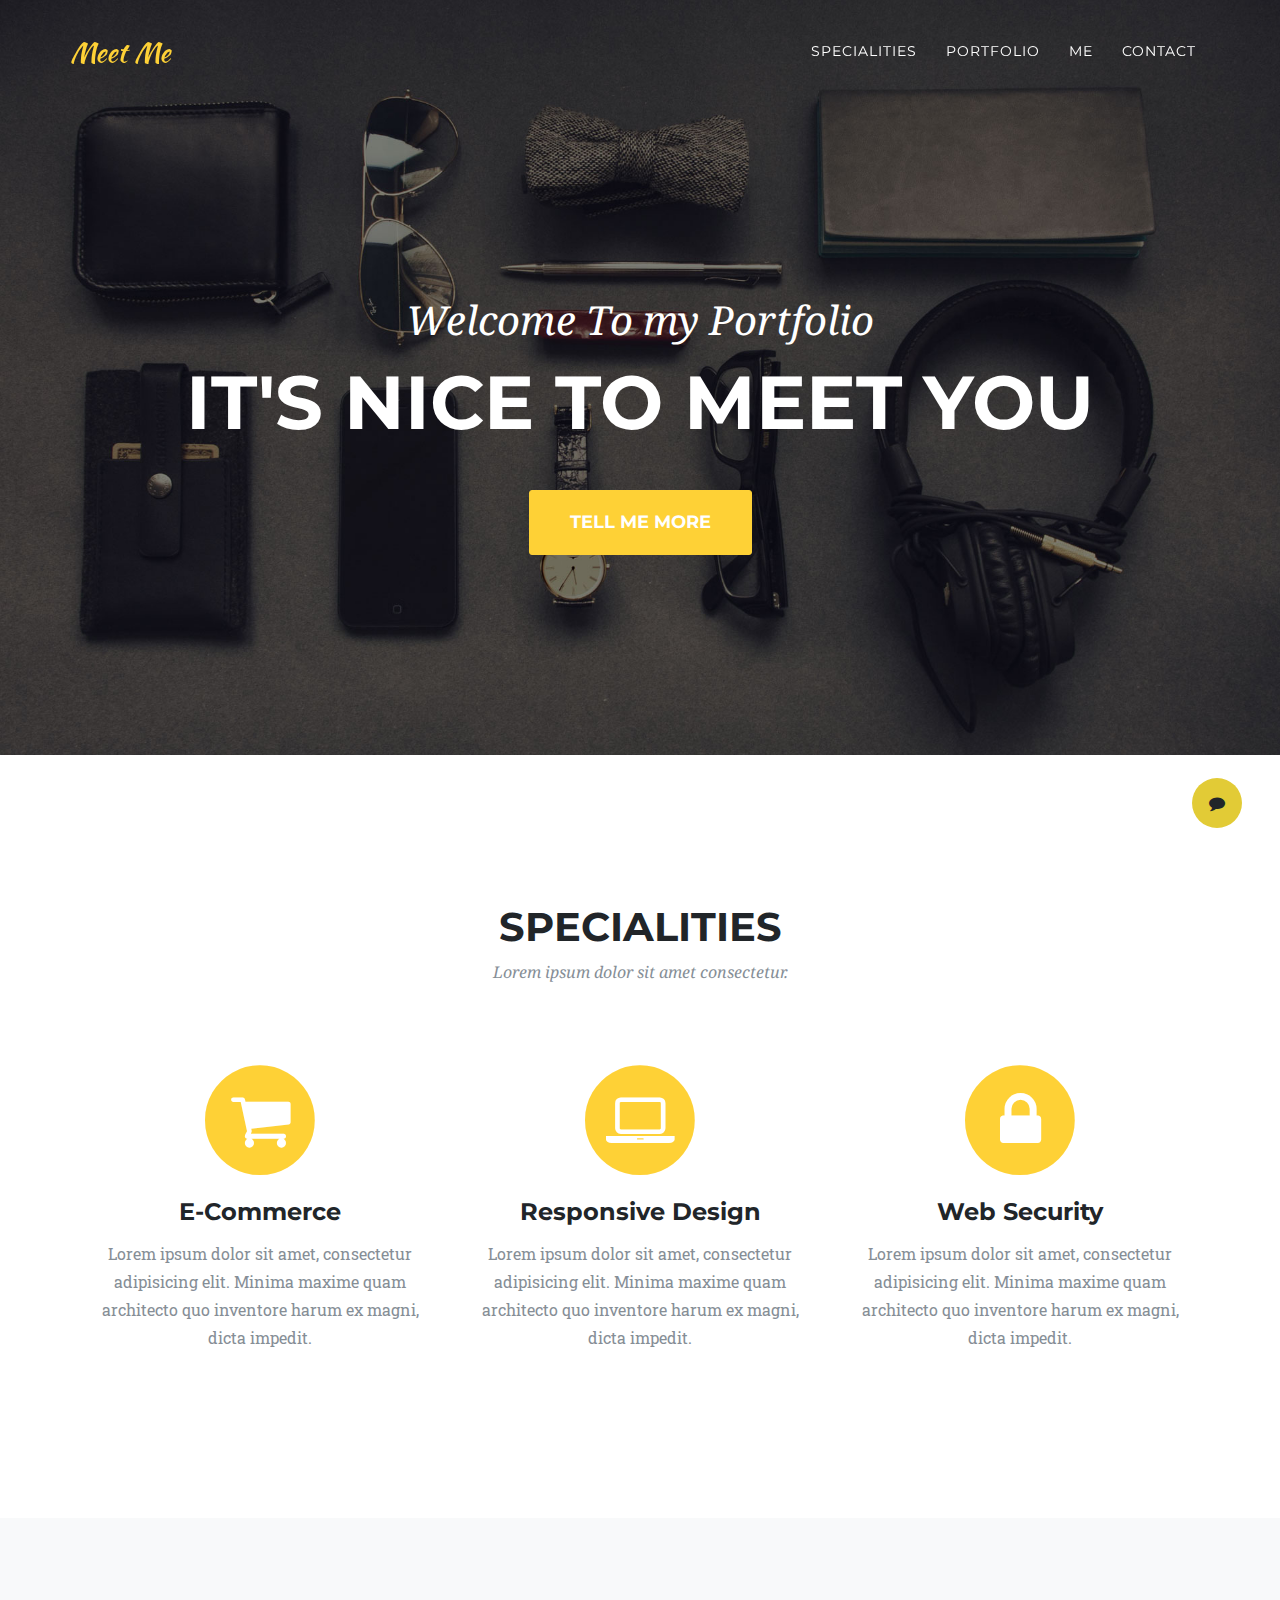
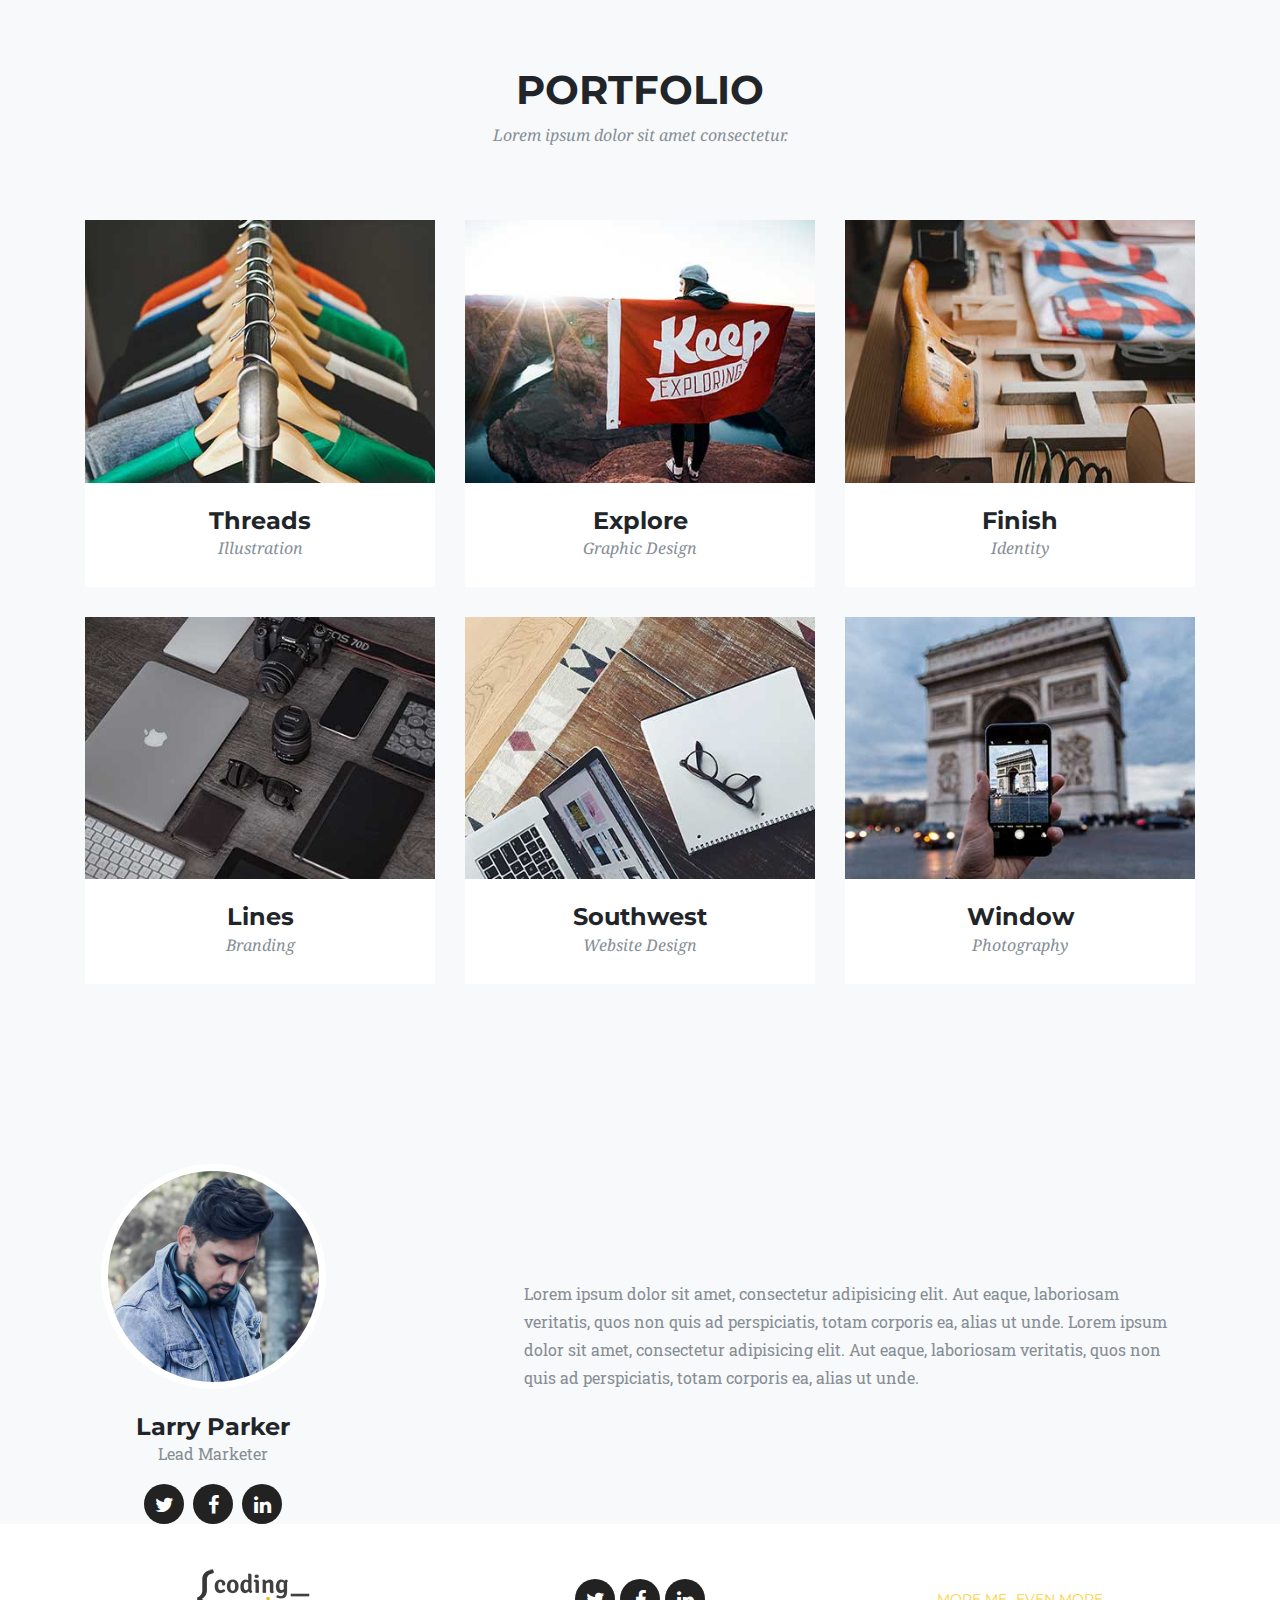
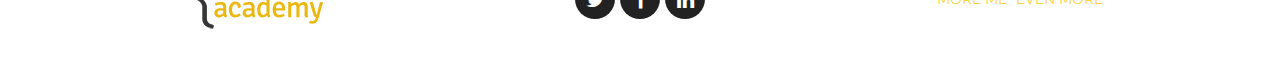
==== index.html @ 3f6ffdf0 "my first commit" ====
<!DOCTYPE html>
<html lang="en">

<head>

  <meta charset="utf-8">
  <meta name="viewport" content="width=device-width, initial-scale=1, shrink-to-fit=no">
  <meta name="description" content="">
  <meta name="author" content="">

  <title>Coding Academy</title>

  <!-- Bootstrap core CSS -->
  <link href="vendor/bootstrap/css/bootstrap.min.css" rel="stylesheet">

  <!-- Custom fonts for this template -->
  <link href="vendor/font-awesome/css/font-awesome.min.css" rel="stylesheet" type="text/css">
  <link href="https://fonts.googleapis.com/css?family=Montserrat:400,700" rel="stylesheet" type="text/css">
  <link href='https://fonts.googleapis.com/css?family=Kaushan+Script' rel='stylesheet' type='text/css'>
  <link href='https://fonts.googleapis.com/css?family=Droid+Serif:400,700,400italic,700italic' rel='stylesheet' type='text/css'>
  <link href='https://fonts.googleapis.com/css?family=Roboto+Slab:400,100,300,700' rel='stylesheet' type='text/css'>

  <!-- Custom styles for this template -->
  <link href="css/ca-gallery.css" rel="stylesheet">

</head>

<body id="page-top">
  <div class="offcanvas-btn" onclick="openCanvas()">
    <i class="fa fa-comment" aria-hidden="true"></i>
  </div>
  <aside class="offcanvas-aside">
    <a href="./projects/touchTheNums/index.html"></a>
    <!-- Contact -->
    <section>
      <h4>Contact Me</h4>
    </section>

  </aside>

  <!-- Navigation -->
  <nav class="navbar navbar-expand-lg navbar-dark fixed-top" id="mainNav">
    <div class="container">
      <a class="navbar-brand js-scroll-trigger" href="#page-top">Meet Me</a>
      <button class="navbar-toggler navbar-toggler-right" type="button" data-toggle="collapse" data-target="#navbarResponsive" aria-controls="navbarResponsive" aria-expanded="false" aria-label="Toggle navigation">
        <i class="fa fa-bars"></i>
      </button>
      <div class="collapse navbar-collapse" id="navbarResponsive">
        <ul class="navbar-nav ml-auto">
          <li class="nav-item">
            <a class="nav-link js-scroll-trigger" href="#services">Specialities</a>
          </li>
          <li class="nav-item">
            <a class="nav-link js-scroll-trigger" href="#portfolio">Portfolio</a>
          </li>
          <li class="nav-item">
            <a class="nav-link js-scroll-trigger" href="#me">Me</a>
          </li>
          <li class="nav-item">
            <a class="nav-link js-scroll-trigger" href="#contact">Contact</a>
          </li>
        </ul>
      </div>
    </div>
  </nav>

  <!-- Header -->
  <header class="masthead">
    <div class="container">
      <div class="intro-text">
        <div class="intro-lead-in">Welcome To my Portfolio</div>
        <div class="intro-heading">It's Nice To Meet You</div>
        <a class="btn btn-xl js-scroll-trigger" href="#services">Tell Me More</a>
      </div>
    </div>
  </header>

  <!-- Services -->
  <a name="services"></a>
  <section>
    <div class="container">
      <div class="row">
        <div class="col-lg-12 text-center">
          <h2 class="section-heading">Specialities</h2>
          <h3 class="section-subheading text-muted">Lorem ipsum dolor sit amet consectetur.</h3>
        </div>
      </div>
      <div class="row text-center">
        <div class="col-md-4">
          <span class="fa-stack fa-4x">
            <i class="fa fa-circle fa-stack-2x text-primary"></i>
            <i class="fa fa-shopping-cart fa-stack-1x fa-inverse"></i>
          </span>
          <h4 class="service-heading">E-Commerce</h4>
          <p class="text-muted">Lorem ipsum dolor sit amet, consectetur adipisicing elit. Minima maxime quam architecto
            quo inventore harum ex
            magni, dicta impedit.</p>
        </div>
        <div class="col-md-4">
          <span class="fa-stack fa-4x">
            <i class="fa fa-circle fa-stack-2x text-primary"></i>
            <i class="fa fa-laptop fa-stack-1x fa-inverse"></i>
          </span>
          <h4 class="service-heading">Responsive Design</h4>
          <p class="text-muted">Lorem ipsum dolor sit amet, consectetur adipisicing elit. Minima maxime quam architecto
            quo inventore harum ex
            magni, dicta impedit.</p>
        </div>
        <div class="col-md-4">
          <span class="fa-stack fa-4x">
            <i class="fa fa-circle fa-stack-2x text-primary"></i>
            <i class="fa fa-lock fa-stack-1x fa-inverse"></i>
          </span>
          <h4 class="service-heading">Web Security</h4>
          <p class="text-muted">Lorem ipsum dolor sit amet, consectetur adipisicing elit. Minima maxime quam architecto
            quo inventore harum ex
            magni, dicta impedit.</p>
        </div>
      </div>
    </div>
  </section>

  <!-- Portfolio Grid -->
  <section class="bg-light" id="portfolio">
    <div class="container">
      <div class="row">
        <div class="col-lg-12 text-center">
          <h2 class="section-heading">Portfolio</h2>
          <h3 class="section-subheading text-muted">Lorem ipsum dolor sit amet consectetur.</h3>
        </div>
      </div>
      <div class="row">
        <div class="col-md-4 col-sm-6 portfolio-item">
          <a class="portfolio-link" data-toggle="modal" href="#portfolioModal1">
            <div class="portfolio-hover">
              <div class="portfolio-hover-content">
                <i class="fa fa-plus fa-3x"></i>
              </div>
            </div>
            <img class="img-fluid" src="img/portfolio/01-thumbnail.jpg" alt="">
          </a>
          <div class="portfolio-caption">
            <h4>Threads</h4>
            <p class="text-muted">Illustration</p>
          </div>
        </div>
        <div class="col-md-4 col-sm-6 portfolio-item">
          <a class="portfolio-link" data-toggle="modal" href="#portfolioModal2">
            <div class="portfolio-hover">
              <div class="portfolio-hover-content">
                <i class="fa fa-plus fa-3x"></i>
              </div>
            </div>
            <img class="img-fluid" src="img/portfolio/02-thumbnail.jpg" alt="">
          </a>
          <div class="portfolio-caption">
            <h4>Explore</h4>
            <p class="text-muted">Graphic Design</p>
          </div>
        </div>
        <div class="col-md-4 col-sm-6 portfolio-item">
          <a class="portfolio-link" data-toggle="modal" href="#portfolioModal3">
            <div class="portfolio-hover">
              <div class="portfolio-hover-content">
                <i class="fa fa-plus fa-3x"></i>
              </div>
            </div>
            <img class="img-fluid" src="img/portfolio/03-thumbnail.jpg" alt="">
          </a>
          <div class="portfolio-caption">
            <h4>Finish</h4>
            <p class="text-muted">Identity</p>
          </div>
        </div>
        <div class="col-md-4 col-sm-6 portfolio-item">
          <a class="portfolio-link" data-toggle="modal" href="#portfolioModal4">
            <div class="portfolio-hover">
              <div class="portfolio-hover-content">
                <i class="fa fa-plus fa-3x"></i>
              </div>
            </div>
            <img class="img-fluid" src="img/portfolio/04-thumbnail.jpg" alt="">
          </a>
          <div class="portfolio-caption">
            <h4>Lines</h4>
            <p class="text-muted">Branding</p>
          </div>
        </div>
        <div class="col-md-4 col-sm-6 portfolio-item">
          <a class="portfolio-link" data-toggle="modal" href="#portfolioModal5">
            <div class="portfolio-hover">
              <div class="portfolio-hover-content">
                <i class="fa fa-plus fa-3x"></i>
              </div>
            </div>
            <img class="img-fluid" src="img/portfolio/05-thumbnail.jpg" alt="">
          </a>
          <div class="portfolio-caption">
            <h4>Southwest</h4>
            <p class="text-muted">Website Design</p>
          </div>
        </div>
        <div class="col-md-4 col-sm-6 portfolio-item">
          <a class="portfolio-link" data-toggle="modal" href="#portfolioModal6">
            <div class="portfolio-hover">
              <div class="portfolio-hover-content">
                <i class="fa fa-plus fa-3x"></i>
              </div>
            </div>
            <img class="img-fluid" src="img/portfolio/06-thumbnail.jpg" alt="">
          </a>
          <div class="portfolio-caption">
            <h4>Window</h4>
            <p class="text-muted">Photography</p>
          </div>
        </div>
      </div>
    </div>
  </section>


  <!-- Me -->
  <section class="bg-light" id="me" style="padding: 0px;">
    <div class="row">
      <div class="col-sm-4">
        <div class="team-member">
          <img class="mx-auto rounded-circle" src="img/team/2.jpg" alt="">
          <h4>Larry Parker</h4>
          <p class="text-muted">Lead Marketer</p>
          <ul class="list-inline social-buttons">
            <li class="list-inline-item">
              <a href="#">
                <i class="fa fa-twitter"></i>
              </a>
            </li>
            <li class="list-inline-item">
              <a href="#">
                <i class="fa fa-facebook"></i>
              </a>
            </li>
            <li class="list-inline-item">
              <a href="#">
                <i class="fa fa-linkedin"></i>
              </a>
            </li>
          </ul>
        </div>
      </div>
      <div class="col-sm-8 flex-align-center">
        <p class="large text-muted  about-description">Lorem ipsum dolor sit amet, consectetur adipisicing elit. Aut
          eaque, laboriosam veritatis, quos non quis ad perspiciatis,
          totam corporis ea, alias ut unde. Lorem ipsum dolor sit amet, consectetur adipisicing elit. Aut eaque,
          laboriosam veritatis, quos non quis ad perspiciatis,
          totam corporis ea, alias ut unde.</p>
      </div>
    </div>
  </section>

  <!-- Footer -->
  <footer id="contact">
    <div class="container">
      <div class="row">
        <div class="col-md-4 flex-align-center">
          <a href="http://coding-academy.org" target="_blank">
            <img src="./img/ca-logo.png" alt="">
          </a>
        </div>
        <div class="col-md-4 flex-align-center">
          <ul class="list-inline social-buttons flex-align-center">
            <li class="list-inline-item">
              <a href="#">
                <i class="fa fa-twitter"></i>
              </a>
            </li>
            <li class="list-inline-item flex-align-center">
              <a href="#">
                <i class="fa fa-facebook"></i>
              </a>
            </li>
            <li class="list-inline-item">
              <a href="#">
                <i class="fa fa-linkedin"></i>
              </a>
            </li>
          </ul>
        </div>
        <div class="col-md-4 flex-align-center">
          <ul class="list-inline quicklinks">
            <li class="list-inline-item">
              <a href="#">More Me</a>
            </li>
            <li class="list-inline-item">
              <a href="#">Even More</a>
            </li>
          </ul>
        </div>
      </div>
    </div>
  </footer>

  <!-- Portfolio Modals -->

  <!-- Modal 1 -->
  <div class="portfolio-modal modal fade" id="portfolioModal1" tabindex="-1" role="dialog" aria-hidden="true">
    <div class="modal-dialog">
      <div class="modal-content">
        <div class="close-modal" data-dismiss="modal">
          <div class="lr">
            <div class="rl"></div>
          </div>
        </div>
        <div class="container">
          <div class="row">
            <div class="col-lg-8 mx-auto">
              <div class="modal-body">
                <!-- Project Details Go Here -->
                <h2>Project Name</h2>
                <p class="item-intro text-muted">Lorem ipsum dolor sit amet consectetur.</p>
                <img class="img-fluid d-block mx-auto" src="img/portfolio/01-full.jpg" alt="">
                <p>Use this area to describe your project. Lorem ipsum dolor sit amet, consectetur adipisicing elit. Est
                  blanditiis
                  dolorem culpa incidunt minus dignissimos deserunt repellat aperiam quasi sunt officia expedita beatae
                  cupiditate,
                  maiores repudiandae, nostrum, reiciendis facere nemo!</p>
                <ul class="list-inline">
                  <li>Date: January 2017</li>
                  <li>Client: Threads</li>
                  <li>Category: Illustration</li>
                </ul>
                <button class="btn btn-primary" data-dismiss="modal" type="button">
                  <i class="fa fa-times"></i>
                  Close Project</button>
              </div>
            </div>
          </div>
        </div>
      </div>
    </div>
  </div>

  <!-- Modal 2 -->
  <div class="portfolio-modal modal fade" id="portfolioModal2" tabindex="-1" role="dialog" aria-hidden="true">
    <div class="modal-dialog">
      <div class="modal-content">
        <div class="close-modal" data-dismiss="modal">
          <div class="lr">
            <div class="rl"></div>
          </div>
        </div>
        <div class="container">
          <div class="row">
            <div class="col-lg-8 mx-auto">
              <div class="modal-body">
                <!-- Project Details Go Here -->
                <h2>Project Name</h2>
                <p class="item-intro text-muted">Lorem ipsum dolor sit amet consectetur.</p>
                <img class="img-fluid d-block mx-auto" src="img/portfolio/02-full.jpg" alt="">
                <p>Use this area to describe your project. Lorem ipsum dolor sit amet, consectetur adipisicing elit. Est
                  blanditiis
                  dolorem culpa incidunt minus dignissimos deserunt repellat aperiam quasi sunt officia expedita beatae
                  cupiditate,
                  maiores repudiandae, nostrum, reiciendis facere nemo!</p>
                <ul class="list-inline">
                  <li>Date: January 2017</li>
                  <li>Client: Explore</li>
                  <li>Category: Graphic Design</li>
                </ul>
                <button class="btn btn-primary" data-dismiss="modal" type="button">
                  <i class="fa fa-times"></i>
                  Close Project</button>
              </div>
            </div>
          </div>
        </div>
      </div>
    </div>
  </div>

  <!-- Modal 3 -->
  <div class="portfolio-modal modal fade" id="portfolioModal3" tabindex="-1" role="dialog" aria-hidden="true">
    <div class="modal-dialog">
      <div class="modal-content">
        <div class="close-modal" data-dismiss="modal">
          <div class="lr">
            <div class="rl"></div>
          </div>
        </div>
        <div class="container">
          <div class="row">
            <div class="col-lg-8 mx-auto">
              <div class="modal-body">
                <!-- Project Details Go Here -->
                <h2>Project Name</h2>
                <p class="item-intro text-muted">Lorem ipsum dolor sit amet consectetur.</p>
                <img class="img-fluid d-block mx-auto" src="img/portfolio/03-full.jpg" alt="">
                <p>Use this area to describe your project. Lorem ipsum dolor sit amet, consectetur adipisicing elit. Est
                  blanditiis
                  dolorem culpa incidunt minus dignissimos deserunt repellat aperiam quasi sunt officia expedita beatae
                  cupiditate,
                  maiores repudiandae, nostrum, reiciendis facere nemo!</p>
                <ul class="list-inline">
                  <li>Date: January 2017</li>
                  <li>Client: Finish</li>
                  <li>Category: Identity</li>
                </ul>
                <button class="btn btn-primary" data-dismiss="modal" type="button">
                  <i class="fa fa-times"></i>
                  Close Project</button>
              </div>
            </div>
          </div>
        </div>
      </div>
    </div>
  </div>

  <!-- Modal 4 -->
  <div class="portfolio-modal modal fade" id="portfolioModal4" tabindex="-1" role="dialog" aria-hidden="true">
    <div class="modal-dialog">
      <div class="modal-content">
        <div class="close-modal" data-dismiss="modal">
          <div class="lr">
            <div class="rl"></div>
          </div>
        </div>
        <div class="container">
          <div class="row">
            <div class="col-lg-8 mx-auto">
              <div class="modal-body">
                <!-- Project Details Go Here -->
                <h2>Project Name</h2>
                <p class="item-intro text-muted">Lorem ipsum dolor sit amet consectetur.</p>
                <img class="img-fluid d-block mx-auto" src="img/portfolio/04-full.jpg" alt="">
                <p>Use this area to describe your project. Lorem ipsum dolor sit amet, consectetur adipisicing elit. Est
                  blanditiis
                  dolorem culpa incidunt minus dignissimos deserunt repellat aperiam quasi sunt officia expedita beatae
                  cupiditate,
                  maiores repudiandae, nostrum, reiciendis facere nemo!</p>
                <ul class="list-inline">
                  <li>Date: January 2017</li>
                  <li>Client: Lines</li>
                  <li>Category: Branding</li>
                </ul>
                <button class="btn btn-primary" data-dismiss="modal" type="button">
                  <i class="fa fa-times"></i>
                  Close Project</button>
              </div>
            </div>
          </div>
        </div>
      </div>
    </div>
  </div>

  <!-- Modal 5 -->
  <div class="portfolio-modal modal fade" id="portfolioModal5" tabindex="-1" role="dialog" aria-hidden="true">
    <div class="modal-dialog">
      <div class="modal-content">
        <div class="close-modal" data-dismiss="modal">
          <div class="lr">
            <div class="rl"></div>
          </div>
        </div>
        <div class="container">
          <div class="row">
            <div class="col-lg-8 mx-auto">
              <div class="modal-body">
                <!-- Project Details Go Here -->
                <h2>Project Name</h2>
                <p class="item-intro text-muted">Lorem ipsum dolor sit amet consectetur.</p>
                <img class="img-fluid d-block mx-auto" src="img/portfolio/05-full.jpg" alt="">
                <p>Use this area to describe your project. Lorem ipsum dolor sit amet, consectetur adipisicing elit. Est
                  blanditiis
                  dolorem culpa incidunt minus dignissimos deserunt repellat aperiam quasi sunt officia expedita beatae
                  cupiditate,
                  maiores repudiandae, nostrum, reiciendis facere nemo!</p>
                <ul class="list-inline">
                  <li>Date: January 2017</li>
                  <li>Client: Southwest</li>
                  <li>Category: Website Design</li>
                </ul>
                <button class="btn btn-primary" data-dismiss="modal" type="button">
                  <i class="fa fa-times"></i>
                  Close Project</button>
              </div>
            </div>
          </div>
        </div>
      </div>
    </div>
  </div>

  <!-- Modal 6 -->
  <div class="portfolio-modal modal fade" id="portfolioModal6" tabindex="-1" role="dialog" aria-hidden="true">
    <div class="modal-dialog">
      <div class="modal-content">
        <div class="close-modal" data-dismiss="modal">
          <div class="lr">
            <div class="rl"></div>
          </div>
        </div>
        <div class="container">
          <div class="row">
            <div class="col-lg-8 mx-auto">
              <div class="modal-body">
                <!-- Project Details Go Here -->
                <h2>Project Name</h2>
                <p class="item-intro text-muted">Lorem ipsum dolor sit amet consectetur.</p>
                <img class="img-fluid d-block mx-auto" src="img/portfolio/06-full.jpg" alt="">
                <p>Use this area to describe your project. Lorem ipsum dolor sit amet, consectetur adipisicing elit. Est
                  blanditiis
                  dolorem culpa incidunt minus dignissimos deserunt repellat aperiam quasi sunt officia expedita beatae
                  cupiditate,
                  maiores repudiandae, nostrum, reiciendis facere nemo!</p>
                <ul class="list-inline">
                  <li>Date: January 2017</li>
                  <li>Client: Window</li>
                  <li>Category: Photography</li>
                </ul>
                <button class="btn btn-primary" data-dismiss="modal" type="button">
                  <i class="fa fa-times"></i>
                  Close Project</button>
              </div>
            </div>
          </div>
        </div>
      </div>
    </div>
  </div>

  <!-- Bootstrap core JavaScript -->
  <script src="vendor/jquery/jquery.min.js"></script>
  <script src="vendor/popper/popper.min.js"></script>
  <script src="vendor/bootstrap/js/bootstrap.min.js"></script>

  <!-- Plugin JavaScript -->
  <script src="vendor/jquery-easing/jquery.easing.min.js"></script>

  <!-- Custom scripts for this template -->
  <script src="js/ca-gallery.js"></script>
  <script src="js/offCanvas.js"></script>
  <script src="js/main.js"></script>


</body>

</html>
---- css/ca-gallery.css ----
body {
    overflow-x: hidden;
    font-family: 'Roboto Slab', 'Helvetica Neue', Helvetica, Arial, sans-serif;
}
p {
    line-height: 1.75;
}
a {
    color: #fed136;
}
a.active,
a:active,
a:focus,
a:hover {
    color: #fec503;
}
h1,
h2,
h3,
h4,
h5,
h6 {
    font-weight: 700;
    font-family: 'Montserrat', 'Helvetica Neue', Helvetica, Arial, sans-serif;
    text-transform: uppercase;
}
section {
    padding: 100px 0;
}
section h2.section-heading {
    font-size: 40px;
    margin-top: 0;
    margin-bottom: 15px;
}
section h3.section-subheading {
    font-size: 16px;
    font-weight: 400;
    font-style: italic;
    margin-bottom: 75px;
    text-transform: none;
    font-family: 'Droid Serif', 'Helvetica Neue', Helvetica, Arial, sans-serif;
}
@media (min-width: 768px) {
    section {
        padding: 150px 0;
    }
}
::-moz-selection {
    background: #fed136;
    text-shadow: none;
}
::selection {
    background: #fed136;
    text-shadow: none;
}
img::selection {
    background: transparent;
}
img::-moz-selection {
    background: transparent;
}
body {
    -webkit-tap-highlight-color: #fed136;
}
.offcanvas-btn {
    z-index: 100000;
    position: fixed;
    bottom: 8%;
    right: 3%;
    height: 50px;
    width: 50px;
    background: #e2cb36;
    border-radius: 50%;
    display: flex;
    justify-content: center;
    align-items: center;
    cursor: pointer;
    margin-right: 0;
    transition: all 0.3s ease;
}
.offcanvas-btn-open {
    margin-right: 80vw;
}
.offcanvas-aside {
    position: fixed;
    height: 100%;
    background: red;
    width: 80vw;
    right: -80vw;
    z-index: 10;
    transition: all 0.3s ease;
    display: flex;
    flex-direction: column;
    align-items: center;
    justify-content: space-around;
}
.offcanvas-aside img {
    border-radius: 50%;
}
.offcanvas-aside p {
    text-align: center;
}
.offcanvas-aside .offcanvas-content-suffix {
    height: 20%;
}

@media (min-width: 575px) {
    .offcanvas-btn-open {
        margin-right: 30vw;
    }
    .offcanvas-aside {
        width: 30vw;
        right: -30vw;
    }
}
.offcanvas-aside-open {
    right: 0;
    
}

#mainNav {
    background-color: #222222;
    z-index: 5;
}
#mainNav .navbar-toggler {
    font-size: 12px;
    right: 0;
    padding: 13px;
    text-transform: uppercase;
    color: white;
    border: 0;
    background-color: #fed136;
    font-family: 'Montserrat', 'Helvetica Neue', Helvetica, Arial, sans-serif;
    text-transform: uppercase;
}
#mainNav .navbar-brand {
    color: #fed136;
    font-family: 'Kaushan Script', 'Helvetica Neue', Helvetica, Arial, cursive;
}
#mainNav .navbar-brand.active,
#mainNav .navbar-brand:active,
#mainNav .navbar-brand:focus,
#mainNav .navbar-brand:hover {
    color: #fec503;
}
#mainNav .navbar-nav .nav-item .nav-link {
    font-size: 90%;
    font-weight: 400;
    padding: 0.75em 0;
    letter-spacing: 1px;
    color: white;
    font-family: 'Montserrat', 'Helvetica Neue', Helvetica, Arial, sans-serif;
    text-transform: uppercase;
}
#mainNav .navbar-nav .nav-item .nav-link.active,
#mainNav .navbar-nav .nav-item .nav-link:hover {
    color: #fed136;
}
@media (min-width: 992px) {
    
    #mainNav {
        padding-top: 25px;
        padding-bottom: 25px;
        -webkit-transition: padding-top 0.3s, padding-bottom 0.3s;
        -moz-transition: padding-top 0.3s, padding-bottom 0.3s;
        transition: padding-top 0.3s, padding-bottom 0.3s;
        border: none;
        background-color: transparent;
    }
    #mainNav .navbar-brand {
        font-size: 1.75em;
        -webkit-transition: all 0.3s;
        -moz-transition: all 0.3s;
        transition: all 0.3s;
    }
    #mainNav .navbar-nav .nav-item .nav-link {
        padding: 1.1em 1em !important;
    }
    #mainNav.navbar-shrink {
        padding-top: 0;
        padding-bottom: 0;
        background-color: #222222;
    }
    #mainNav.navbar-shrink .navbar-brand {
        font-size: 1.25em;
        padding: 12px 0;
    }
   
}
header.masthead {
    text-align: center;
    color: white;
    background-image: url("../img/header-bg.jpg");
    background-repeat: no-repeat;
    background-attachment: scroll;
    background-position: center center;
    -webkit-background-size: cover;
    -moz-background-size: cover;
    -o-background-size: cover;
    background-size: cover;
}
header.masthead .intro-text {
    padding-top: 150px;
    padding-bottom: 100px;
}
header.masthead .intro-text .intro-lead-in {
    font-size: 22px;
    font-style: italic;
    line-height: 22px;
    margin-bottom: 25px;
    font-family: 'Droid Serif', 'Helvetica Neue', Helvetica, Arial, sans-serif;
}
header.masthead .intro-text .intro-heading {
    font-size: 50px;
    font-weight: 700;
    line-height: 50px;
    margin-bottom: 25px;
    font-family: 'Montserrat', 'Helvetica Neue', Helvetica, Arial, sans-serif;
    text-transform: uppercase;
}
@media (min-width: 768px) {
    header.masthead .intro-text {
        padding-top: 300px;
        padding-bottom: 200px;
    }
    header.masthead .intro-text .intro-lead-in {
        font-size: 40px;
        font-style: italic;
        line-height: 40px;
        margin-bottom: 25px;
        font-family: 'Droid Serif', 'Helvetica Neue', Helvetica, Arial, sans-serif;
    }
    header.masthead .intro-text .intro-heading {
        font-size: 75px;
        font-weight: 700;
        line-height: 75px;
        margin-bottom: 50px;
        font-family: 'Montserrat', 'Helvetica Neue', Helvetica, Arial, sans-serif;
        text-transform: uppercase;
    }
}
.service-heading {
    margin: 15px 0;
    text-transform: none;
}

#portfolio .portfolio-item {
    right: 0;
    margin: 0 0 15px;
}
#portfolio .portfolio-item .portfolio-link {
    position: relative;
    display: block;
    max-width: 400px;
    margin: 0 auto;
    cursor: pointer;
}
#portfolio .portfolio-item .portfolio-link .portfolio-hover {
    position: absolute;
    width: 100%;
    height: 100%;
    -webkit-transition: all ease 0.5s;
    -moz-transition: all ease 0.5s;
    transition: all ease 0.5s;
    opacity: 0;
    background: rgba(254, 209, 54, 0.9);
}
#portfolio .portfolio-item .portfolio-link .portfolio-hover:hover {
    opacity: 1;
}
#portfolio .portfolio-item .portfolio-link .portfolio-hover .portfolio-hover-content {
    font-size: 20px;
    position: absolute;
    top: 50%;
    width: 100%;
    height: 20px;
    margin-top: -12px;
    text-align: center;
    color: white;
}
#portfolio .portfolio-item .portfolio-link .portfolio-hover .portfolio-hover-content i {
    margin-top: -12px;
}
#portfolio .portfolio-item .portfolio-link .portfolio-hover .portfolio-hover-content h3,
#portfolio .portfolio-item .portfolio-link .portfolio-hover .portfolio-hover-content h4 {
    margin: 0;
}
#portfolio .portfolio-item .portfolio-caption {
    max-width: 400px;
    margin: 0 auto;
    padding: 25px;
    text-align: center;
    background-color: white;
}
#portfolio .portfolio-item .portfolio-caption h4 {
    margin: 0;
    text-transform: none;
}
#portfolio .portfolio-item .portfolio-caption p {
    font-size: 16px;
    font-style: italic;
    margin: 0;
    font-family: 'Droid Serif', 'Helvetica Neue', Helvetica, Arial, sans-serif;
}
#portfolio * {
    z-index: 2;
}
@media (min-width: 767px) {
    #portfolio .portfolio-item {
        margin: 0 0 30px;
    }
}
.portfolio-modal .modal-dialog {
    max-width: none;
    height: 100%;
    margin: 0;
}
.portfolio-modal .modal-content {
    min-height: 100%;
    padding: 100px 0;
    text-align: center;
    border: none;
    border-radius: 0;
    background-clip: border-box;
    -webkit-box-shadow: none;
    box-shadow: none;
}
.portfolio-modal .modal-content h2 {
    font-size: 3em;
    margin-bottom: 15px;
}
.portfolio-modal .modal-content p {
    margin-bottom: 30px;
}
.portfolio-modal .modal-content p.item-intro {
    font-size: 16px;
    font-style: italic;
    margin: 20px 0 30px;
    font-family: 'Droid Serif', 'Helvetica Neue', Helvetica, Arial, sans-serif;
}
.portfolio-modal .modal-content ul.list-inline {
    margin-top: 0;
    margin-bottom: 30px;
}
.portfolio-modal .modal-content img {
    margin-bottom: 30px;
}
.portfolio-modal .modal-content button {
    cursor: pointer;
}
.portfolio-modal .close-modal {
    position: absolute;
    top: 25px;
    right: 25px;
    width: 75px;
    height: 75px;
    cursor: pointer;
    background-color: transparent;
}
.portfolio-modal .close-modal:hover {
    opacity: 0.3;
}
.portfolio-modal .close-modal .lr {
    /* Safari and Chrome */
    
    z-index: 1051;
    width: 1px;
    height: 75px;
    margin-left: 35px;
    /* IE 9 */
    
    -webkit-transform: rotate(45deg);
    -ms-transform: rotate(45deg);
    transform: rotate(45deg);
    background-color: #222222;
}
.portfolio-modal .close-modal .lr .rl {
    /* Safari and Chrome */
    
    z-index: 1052;
    width: 1px;
    height: 75px;
    /* IE 9 */
    
    -webkit-transform: rotate(90deg);
    -ms-transform: rotate(90deg);
    transform: rotate(90deg);
    background-color: #222222;
}
.portfolio-modal .modal-backdrop {
    display: none;
    opacity: 0;
}
.timeline {
    position: relative;
    padding: 0;
    list-style: none;
}
.timeline:before {
    position: absolute;
    top: 0;
    bottom: 0;
    left: 40px;
    width: 2px;
    margin-left: -1.5px;
    content: '';
    background-color: #f1f1f1;
}
.timeline > li {
    position: relative;
    min-height: 50px;
    margin-bottom: 50px;
}
.timeline > li:after,
.timeline > li:before {
    display: table;
    content: ' ';
}
.timeline > li:after {
    clear: both;
}
.timeline > li .timeline-panel {
    position: relative;
    float: right;
    width: 100%;
    padding: 0 20px 0 100px;
    text-align: left;
}
.timeline > li .timeline-panel:before {
    right: auto;
    left: -15px;
    border-right-width: 15px;
    border-left-width: 0;
}
.timeline > li .timeline-panel:after {
    right: auto;
    left: -14px;
    border-right-width: 14px;
    border-left-width: 0;
}
.timeline > li .timeline-image {
    position: absolute;
    z-index: 100;
    left: 0;
    width: 80px;
    height: 80px;
    margin-left: 0;
    text-align: center;
    color: white;
    border: 7px solid #f1f1f1;
    border-radius: 100%;
    background-color: #fed136;
}
.timeline > li .timeline-image h4 {
    font-size: 10px;
    line-height: 14px;
    margin-top: 12px;
}
.timeline > li.timeline-inverted > .timeline-panel {
    float: right;
    padding: 0 20px 0 100px;
    text-align: left;
}
.timeline > li.timeline-inverted > .timeline-panel:before {
    right: auto;
    left: -15px;
    border-right-width: 15px;
    border-left-width: 0;
}
.timeline > li.timeline-inverted > .timeline-panel:after {
    right: auto;
    left: -14px;
    border-right-width: 14px;
    border-left-width: 0;
}
.timeline > li:last-child {
    margin-bottom: 0;
}
.timeline .timeline-heading h4 {
    margin-top: 0;
    color: inherit;
}
.timeline .timeline-heading h4.subheading {
    text-transform: none;
}
.timeline .timeline-body > ul,
.timeline .timeline-body > p {
    margin-bottom: 0;
}
@media (min-width: 768px) {
    .timeline:before {
        left: 50%;
    }
    .timeline > li {
        min-height: 100px;
        margin-bottom: 100px;
    }
    .timeline > li .timeline-panel {
        float: left;
        width: 41%;
        padding: 0 20px 20px 30px;
        text-align: right;
    }
    .timeline > li .timeline-image {
        left: 50%;
        width: 100px;
        height: 100px;
        margin-left: -50px;
    }
    .timeline > li .timeline-image h4 {
        font-size: 13px;
        line-height: 18px;
        margin-top: 16px;
    }
    .timeline > li.timeline-inverted > .timeline-panel {
        float: right;
        padding: 0 30px 20px 20px;
        text-align: left;
    }
}
@media (min-width: 992px) {
    .timeline > li {
        min-height: 150px;
    }
    .timeline > li .timeline-panel {
        padding: 0 20px 20px;
    }
    .timeline > li .timeline-image {
        width: 150px;
        height: 150px;
        margin-left: -75px;
    }
    .timeline > li .timeline-image h4 {
        font-size: 18px;
        line-height: 26px;
        margin-top: 30px;
    }
    .timeline > li.timeline-inverted > .timeline-panel {
        padding: 0 20px 20px;
    }
}
@media (min-width: 1200px) {
    .timeline > li {
        min-height: 170px;
    }
    .timeline > li .timeline-panel {
        padding: 0 20px 20px 100px;
    }
    .timeline > li .timeline-image {
        width: 170px;
        height: 170px;
        margin-left: -85px;
    }
    .timeline > li .timeline-image h4 {
        margin-top: 40px;
    }
    .timeline > li.timeline-inverted > .timeline-panel {
        padding: 0 100px 20px 20px;
    }
}
.team-member {
    text-align: center;
}
.team-member img {
    width: 225px;
    height: 225px;
    border: 7px solid white;
}
.team-member h4 {
    margin-top: 25px;
    margin-bottom: 0;
    text-transform: none;
}
.team-member p {
    margin-top: 0;
}
.about-description {
    max-width: 80%;
}
@media (max-width: 800px) {
    .about-description {
        text-align: center;
        margin-top: 1rem;
        margin-bottom: 1rem;
    }
}
footer {
    padding: 25px 0;
    text-align: center;
}
footer span.copyright {
    font-size: 90%;
    line-height: 40px;
    text-transform: none;
    font-family: 'Montserrat', 'Helvetica Neue', Helvetica, Arial, sans-serif;
    text-transform: uppercase;
}
footer ul.quicklinks {
    font-size: 90%;
    line-height: 40px;
    margin-bottom: 0;
    text-transform: none;
    font-family: 'Montserrat', 'Helvetica Neue', Helvetica, Arial, sans-serif;
    text-transform: uppercase;
}
ul.social-buttons {
    margin-bottom: 0;
}
ul.social-buttons li a {
    font-size: 20px;
    line-height: 40px;
    display: block;
    width: 40px;
    height: 40px;
    -webkit-transition: all 0.3s;
    -moz-transition: all 0.3s;
    transition: all 0.3s;
    color: white;
    border-radius: 100%;
    outline: none;
    background-color: #222222;
}
ul.social-buttons li a:active,
ul.social-buttons li a:focus,
ul.social-buttons li a:hover {
    background-color: #fed136;
}
.flex-align-center {
    display: flex;
    justify-content: center;
    align-items: center;
}
.text-primary {
    color: #fed136 !important;
}
.btn-primary {
    font-weight: 700;
    color: white;
    border-color: #fed136;
    background-color: #fed136;
    font-family: 'Montserrat', 'Helvetica Neue', Helvetica, Arial, sans-serif;
    text-transform: uppercase;
}
.btn-primary.focus,
.btn-primary:focus {
    color: white;
    border-color: #b48b01;
    background-color: #fec503;
}
.btn-primary:hover {
    color: white;
    border-color: #f6bf01;
    background-color: #fec503;
}
.btn-primary.active,
.btn-primary:active,
.open > .btn-primary.dropdown-toggle {
    color: white;
    border-color: #f6bf01;
    background-color: #fec503;
}
.btn-primary.active.focus,
.btn-primary.active:focus,
.btn-primary.active:hover,
.btn-primary:active.focus,
.btn-primary:active:focus,
.btn-primary:active:hover,
.open > .btn-primary.dropdown-toggle.focus,
.open > .btn-primary.dropdown-toggle:focus,
.open > .btn-primary.dropdown-toggle:hover {
    color: white;
    border-color: #b48b01;
    background-color: #dcab01;
}
.btn-primary.active,
.btn-primary:active,
.open > .btn-primary.dropdown-toggle {
    background-image: none;
}
.btn-primary.disabled.focus,
.btn-primary.disabled:focus,
.btn-primary.disabled:hover,
.btn-primary[disabled].focus,
.btn-primary[disabled]:focus,
.btn-primary[disabled]:hover,
fieldset[disabled] .btn-primary.focus,
fieldset[disabled] .btn-primary:focus,
fieldset[disabled] .btn-primary:hover {
    border-color: #fed136;
    background-color: #fed136;
}
.btn-primary .badge {
    color: #fed136;
    background-color: white;
}
.btn-xl {
    font-size: 18px;
    font-weight: 700;
    padding: 20px 40px;
    border-radius: 3px;
    color: white;
    border-color: #fed136;
    background-color: #fed136;
    font-family: 'Montserrat', 'Helvetica Neue', Helvetica, Arial, sans-serif;
    text-transform: uppercase;
}
.btn-xl.focus,
.btn-xl:focus {
    color: white;
    border-color: #b48b01;
    background-color: #fec503;
}
.btn-xl:hover {
    color: white;
    border-color: #f6bf01;
    background-color: #fec503;
}
.btn-xl.active,
.btn-xl:active,
.open > .btn-xl.dropdown-toggle {
    color: white;
    border-color: #f6bf01;
    background-color: #fec503;
}
.btn-xl.active.focus,
.btn-xl.active:focus,
.btn-xl.active:hover,
.btn-xl:active.focus,
.btn-xl:active:focus,
.btn-xl:active:hover,
.open > .btn-xl.dropdown-toggle.focus,
.open > .btn-xl.dropdown-toggle:focus,
.open > .btn-xl.dropdown-toggle:hover {
    color: white;
    border-color: #b48b01;
    background-color: #dcab01;
}
.btn-xl.active,
.btn-xl:active,
.open > .btn-xl.dropdown-toggle {
    background-image: none;
}
.btn-xl.disabled.focus,
.btn-xl.disabled:focus,
.btn-xl.disabled:hover,
.btn-xl[disabled].focus,
.btn-xl[disabled]:focus,
.btn-xl[disabled]:hover,
fieldset[disabled] .btn-xl.focus,
fieldset[disabled] .btn-xl:focus,
fieldset[disabled] .btn-xl:hover {
    border-color: #fed136;
    background-color: #fed136;
}
.btn-xl .badge {
    color: #fed136;
    background-color: white;
}

/* reset bootstrap*/
.row {
    margin-right: 0;
    margin-left: 0;
}

.container {
    padding-right: 0;
    padding-left: 0;
}
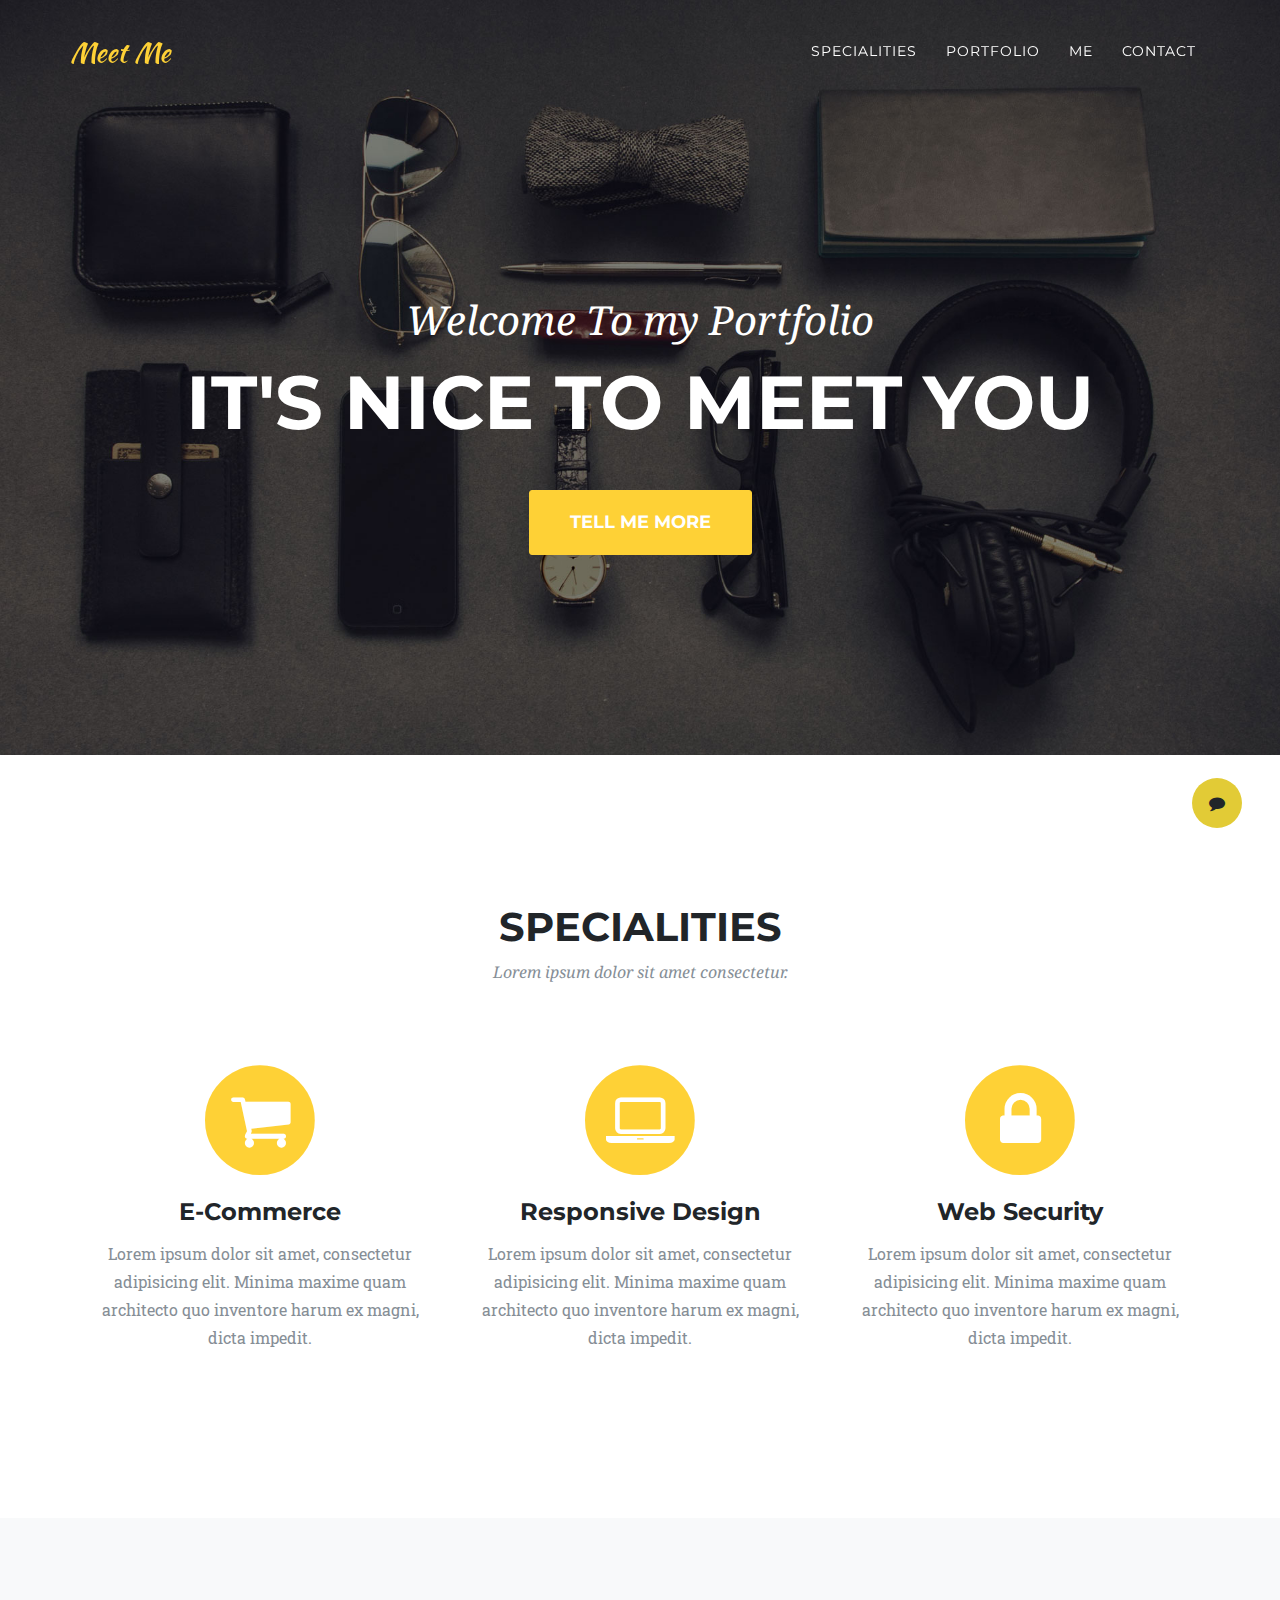
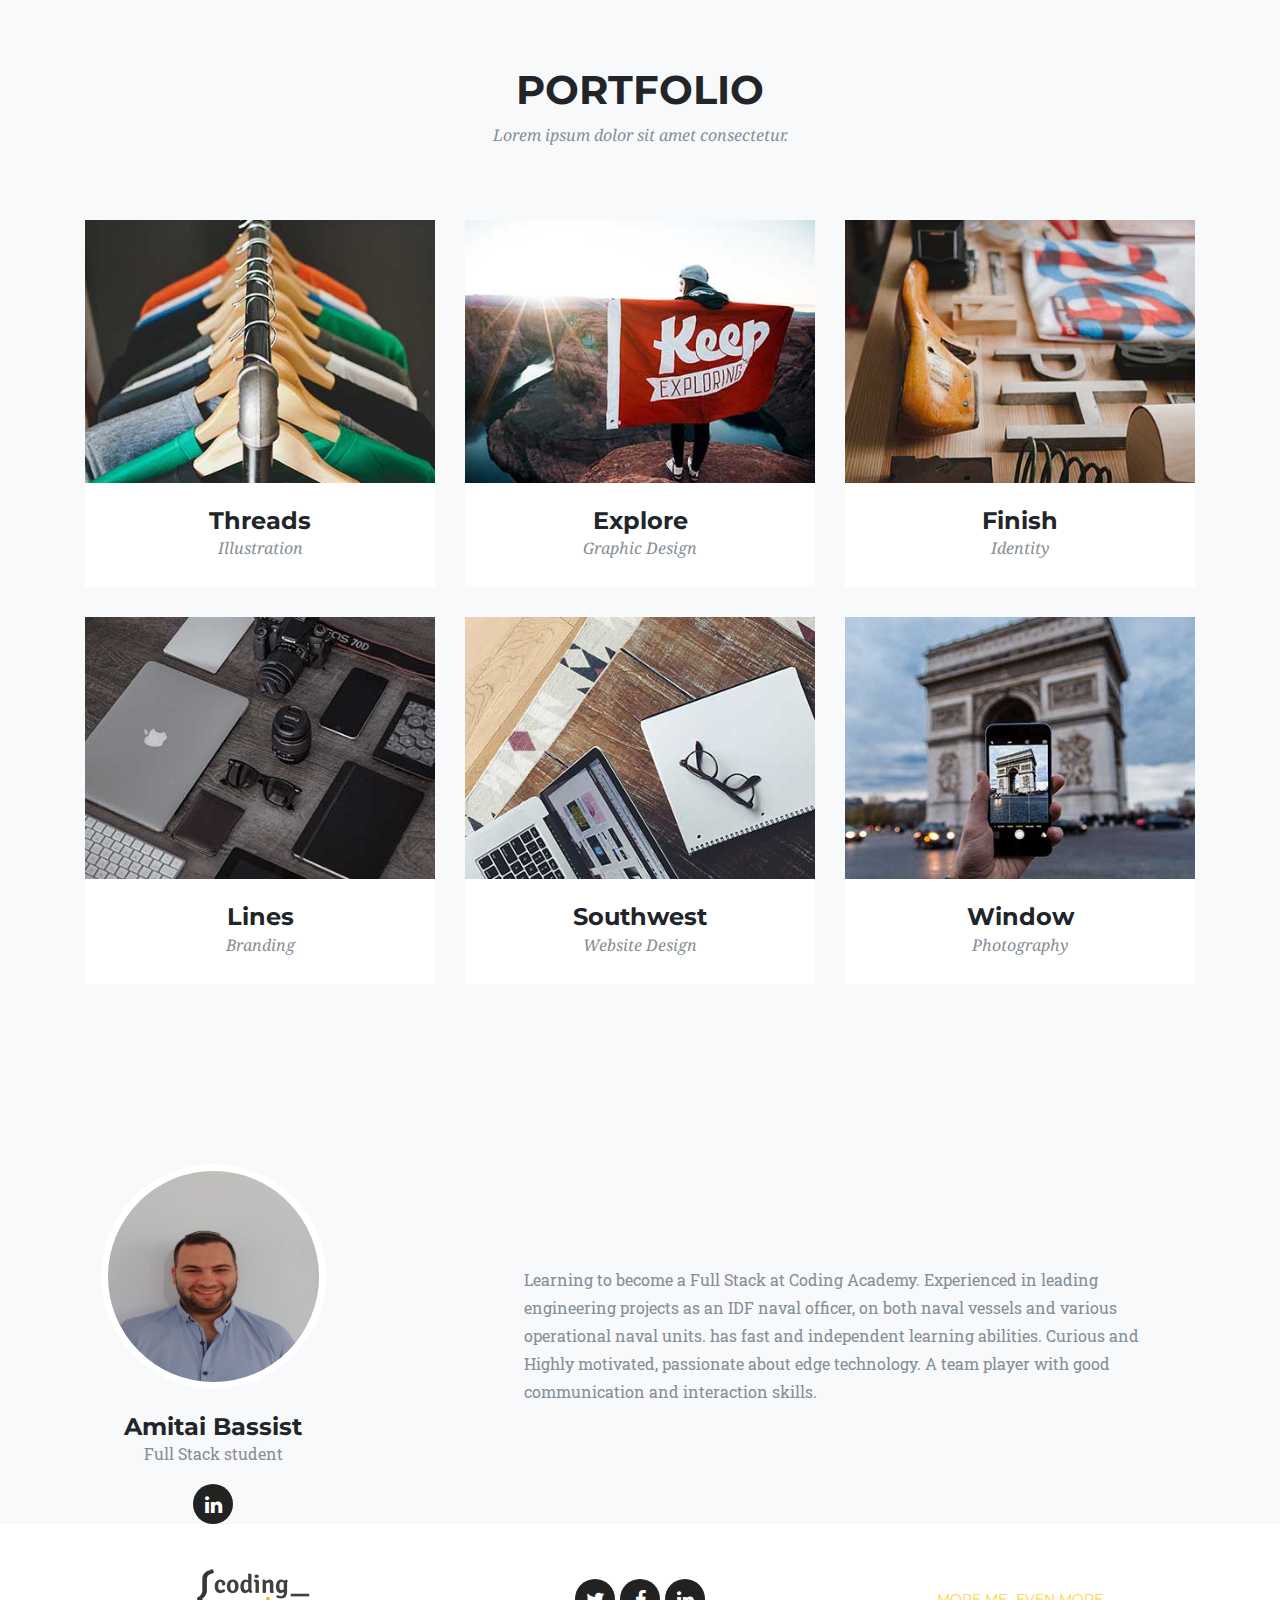
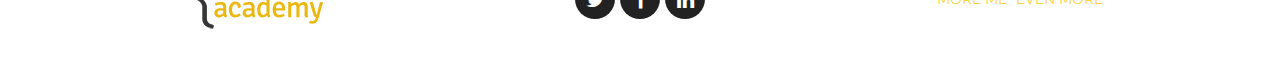
==== commit b46e698d: "basic changes" ====
--- a/index.html
+++ b/index.html
@@ -8,7 +8,7 @@
   <meta name="description" content="">
   <meta name="author" content="">
 
-  <title>Coding Academy</title>
+  <title>Amitai Bassist Gallery</title>
 
   <!-- Bootstrap core CSS -->
   <link href="vendor/bootstrap/css/bootstrap.min.css" rel="stylesheet">
@@ -224,22 +224,22 @@
     <div class="row">
       <div class="col-sm-4">
         <div class="team-member">
-          <img class="mx-auto rounded-circle" src="img/team/2.jpg" alt="">
-          <h4>Larry Parker</h4>
-          <p class="text-muted">Lead Marketer</p>
+          <img class="mx-auto rounded-circle" src="img/team/profile-pic.jpeg" alt="">
+          <h4>Amitai Bassist</h4>
+          <p class="text-muted">Full Stack student</p>
           <ul class="list-inline social-buttons">
-            <li class="list-inline-item">
+            <!-- <li class="list-inline-item">
               <a href="#">
                 <i class="fa fa-twitter"></i>
               </a>
-            </li>
+            </li> -->
+            <!-- <li class="list-inline-item">
+              <a href="#">
+                <img class="cv-icon" src="/img/cv-icon-small.png" alt="">
+              </a>
+            </li> -->
             <li class="list-inline-item">
-              <a href="#">
-                <i class="fa fa-facebook"></i>
-              </a>
-            </li>
-            <li class="list-inline-item">
-              <a href="#">
+              <a href="https://www.linkedin.com/in/amitai-bassist-6ba581216">
                 <i class="fa fa-linkedin"></i>
               </a>
             </li>
@@ -247,11 +247,9 @@
         </div>
       </div>
       <div class="col-sm-8 flex-align-center">
-        <p class="large text-muted  about-description">Lorem ipsum dolor sit amet, consectetur adipisicing elit. Aut
-          eaque, laboriosam veritatis, quos non quis ad perspiciatis,
-          totam corporis ea, alias ut unde. Lorem ipsum dolor sit amet, consectetur adipisicing elit. Aut eaque,
-          laboriosam veritatis, quos non quis ad perspiciatis,
-          totam corporis ea, alias ut unde.</p>
+        <p class="large text-muted  about-description">Learning to become a Full Stack at Coding Academy.
+          Experienced in leading engineering projects as an IDF naval officer, on both naval vessels and various operational naval units.
+           has fast and independent learning abilities. Curious and Highly motivated, passionate about edge technology. A team player with good communication and interaction skills.</p>
       </div>
     </div>
   </section>
--- a/css/ca-gallery.css
+++ b/css/ca-gallery.css
@@ -766,4 +766,9 @@
 .container {
     padding-right: 0;
     padding-left: 0;
+}
+
+.cv-icon{
+    width: 5px;
+    height: 5px;
 }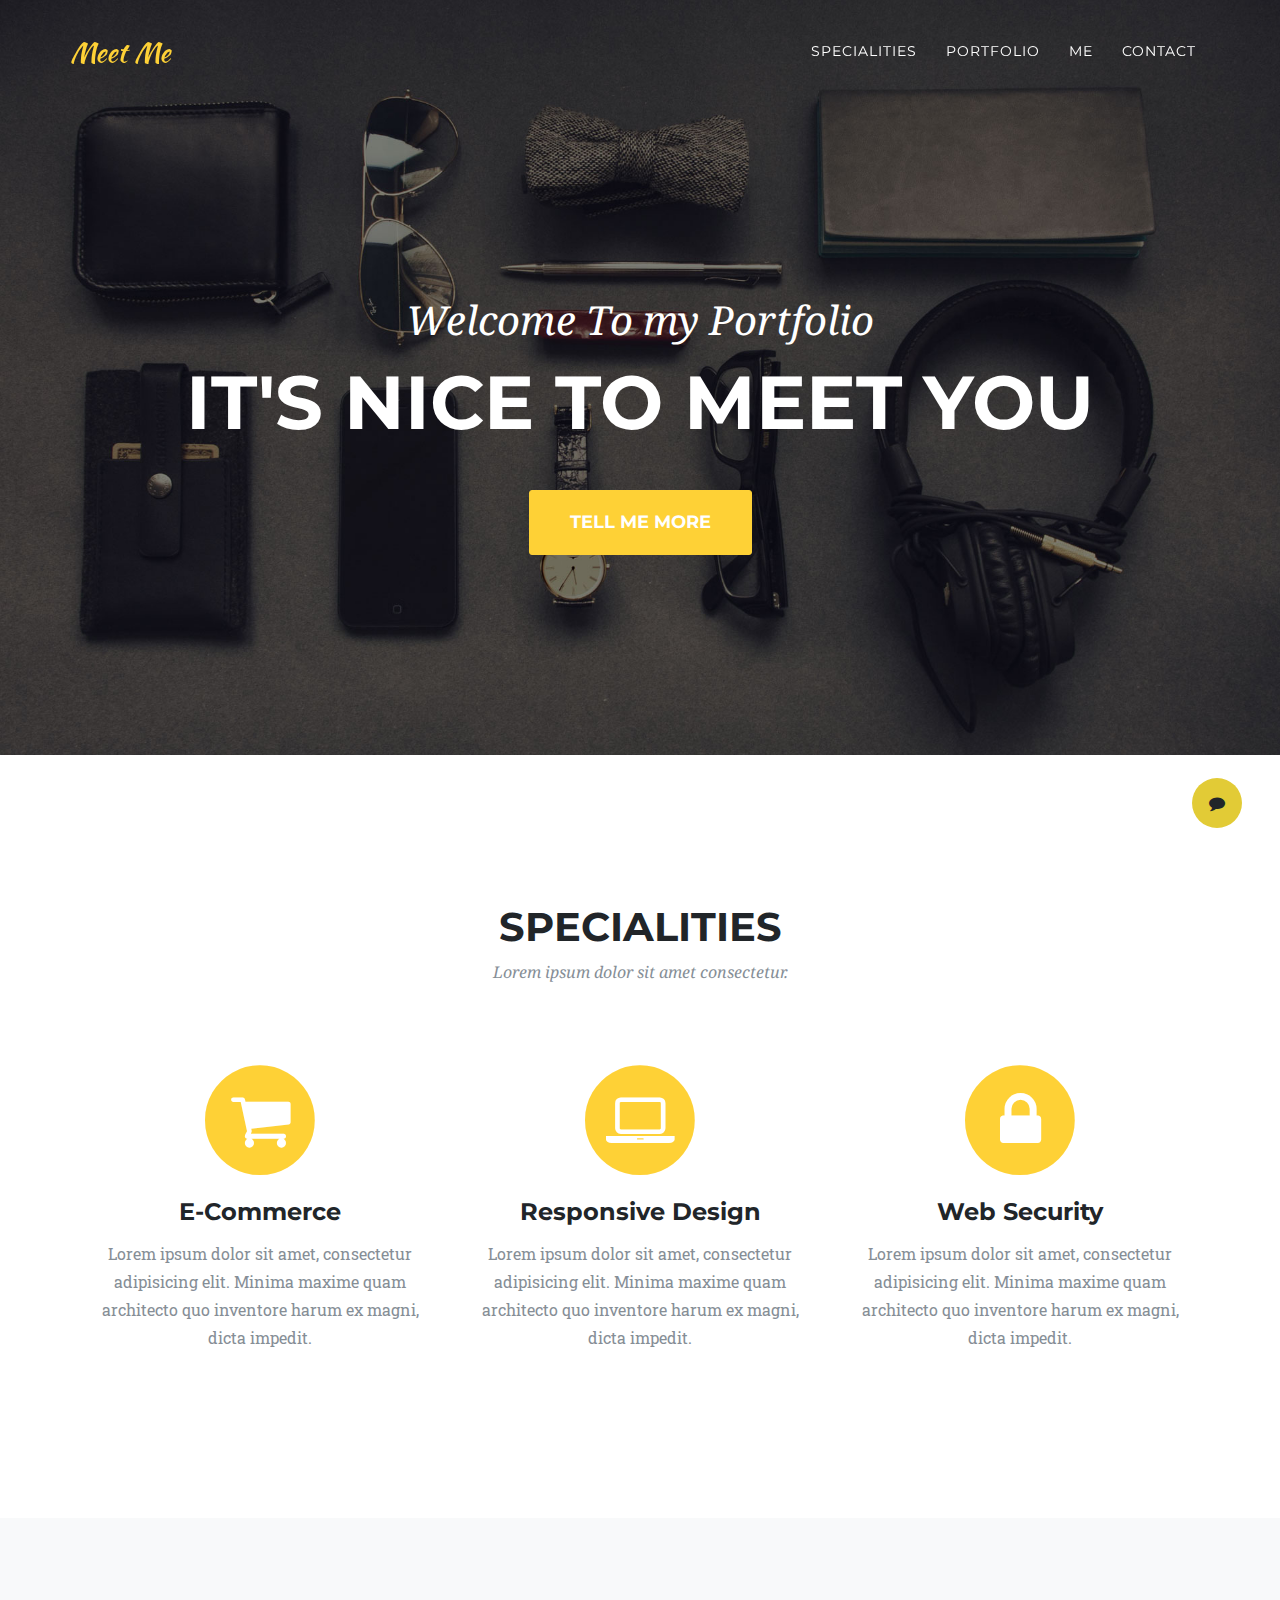
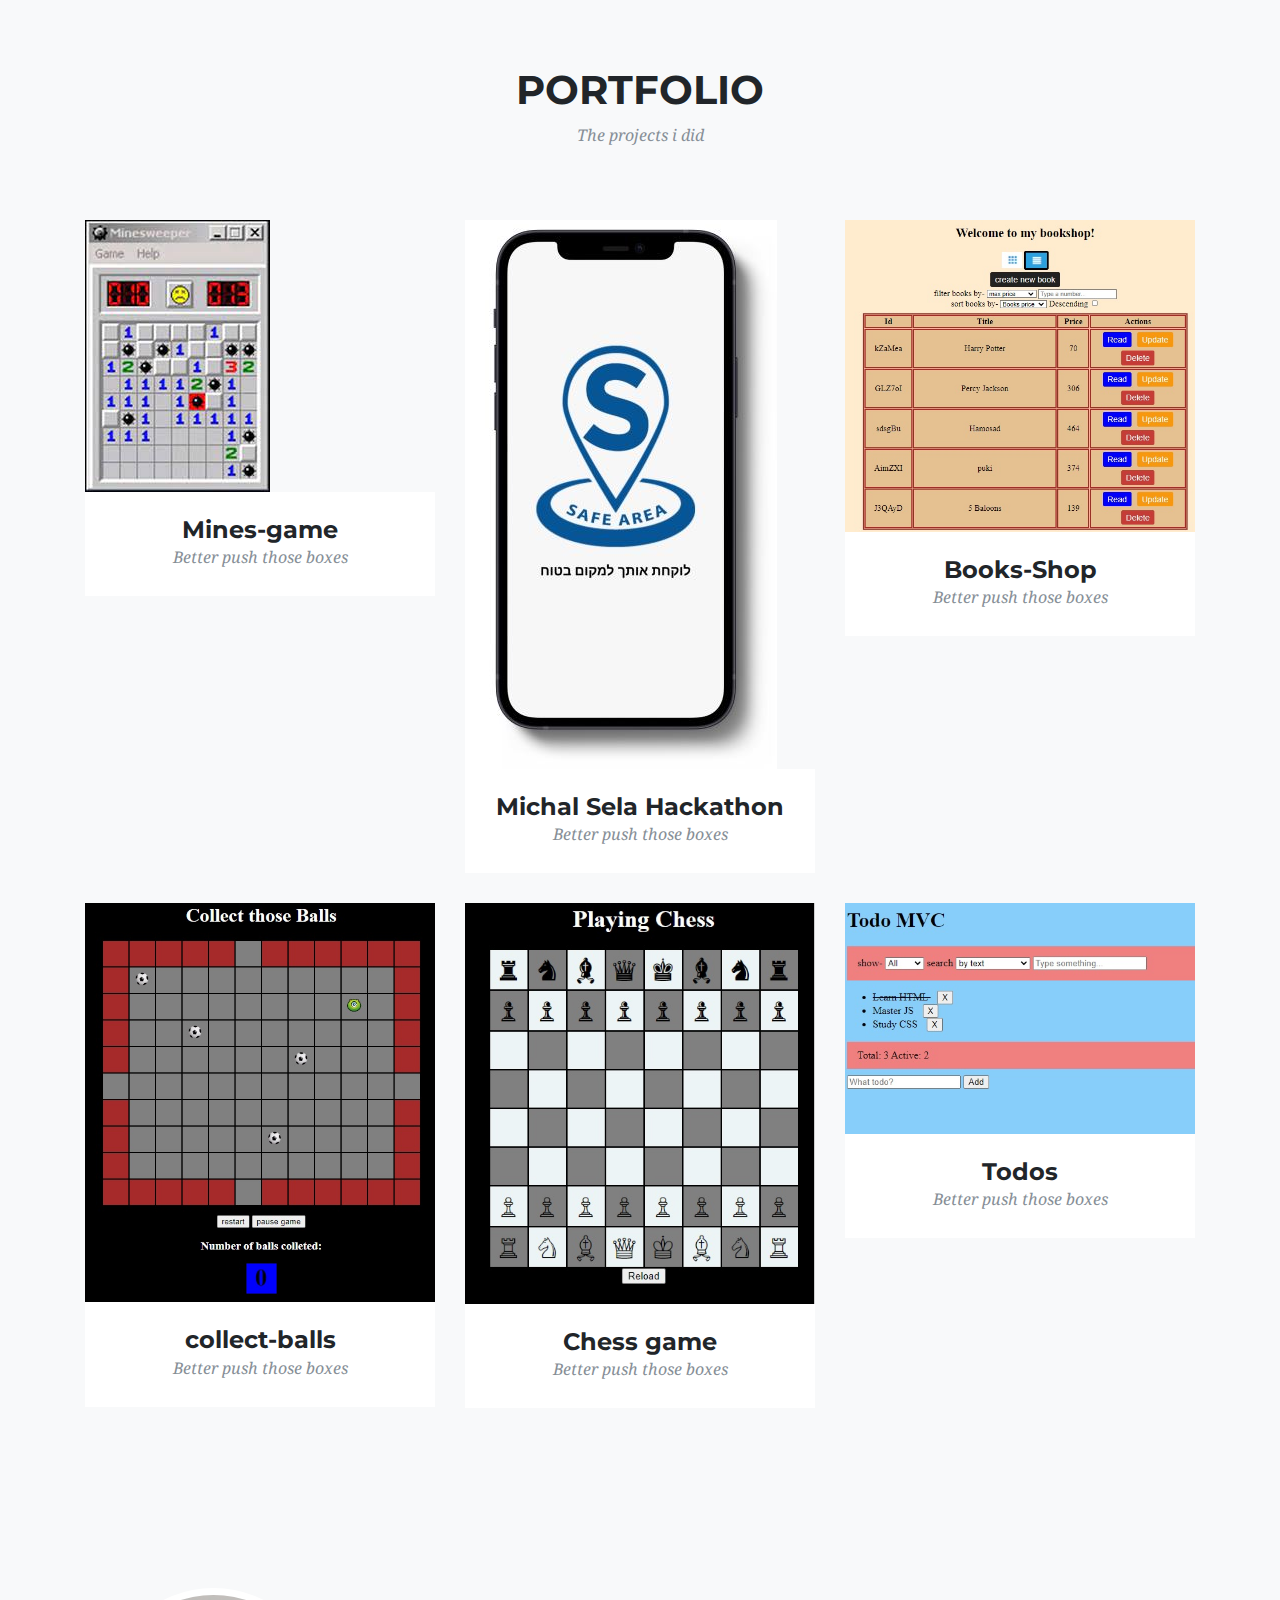
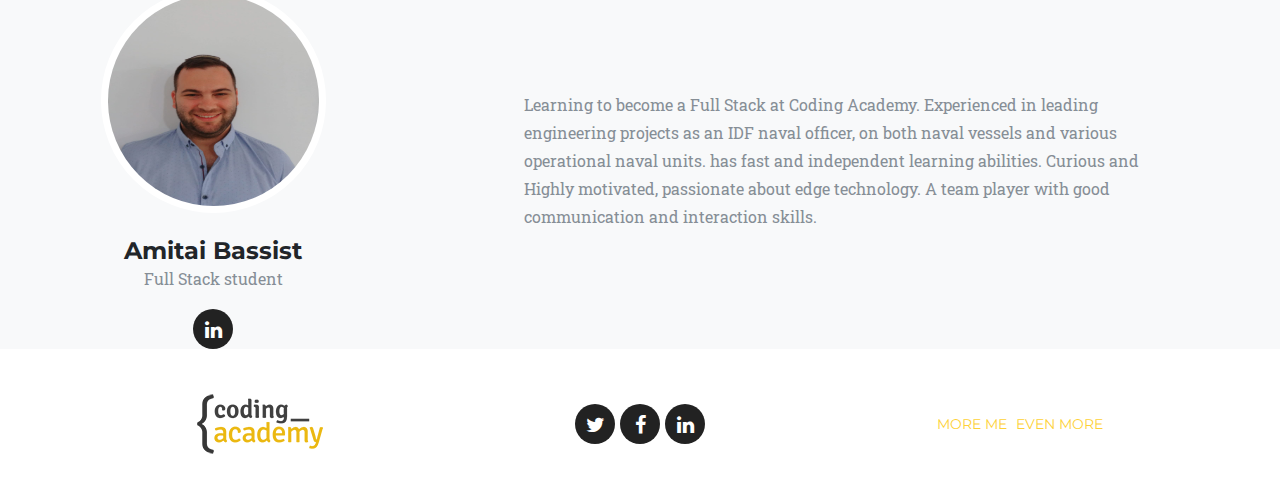
==== commit 06697895: "basic page works" ====
--- a/index.html
+++ b/index.html
@@ -126,94 +126,10 @@
       <div class="row">
         <div class="col-lg-12 text-center">
           <h2 class="section-heading">Portfolio</h2>
-          <h3 class="section-subheading text-muted">Lorem ipsum dolor sit amet consectetur.</h3>
-        </div>
-      </div>
-      <div class="row">
-        <div class="col-md-4 col-sm-6 portfolio-item">
-          <a class="portfolio-link" data-toggle="modal" href="#portfolioModal1">
-            <div class="portfolio-hover">
-              <div class="portfolio-hover-content">
-                <i class="fa fa-plus fa-3x"></i>
-              </div>
-            </div>
-            <img class="img-fluid" src="img/portfolio/01-thumbnail.jpg" alt="">
-          </a>
-          <div class="portfolio-caption">
-            <h4>Threads</h4>
-            <p class="text-muted">Illustration</p>
-          </div>
-        </div>
-        <div class="col-md-4 col-sm-6 portfolio-item">
-          <a class="portfolio-link" data-toggle="modal" href="#portfolioModal2">
-            <div class="portfolio-hover">
-              <div class="portfolio-hover-content">
-                <i class="fa fa-plus fa-3x"></i>
-              </div>
-            </div>
-            <img class="img-fluid" src="img/portfolio/02-thumbnail.jpg" alt="">
-          </a>
-          <div class="portfolio-caption">
-            <h4>Explore</h4>
-            <p class="text-muted">Graphic Design</p>
-          </div>
-        </div>
-        <div class="col-md-4 col-sm-6 portfolio-item">
-          <a class="portfolio-link" data-toggle="modal" href="#portfolioModal3">
-            <div class="portfolio-hover">
-              <div class="portfolio-hover-content">
-                <i class="fa fa-plus fa-3x"></i>
-              </div>
-            </div>
-            <img class="img-fluid" src="img/portfolio/03-thumbnail.jpg" alt="">
-          </a>
-          <div class="portfolio-caption">
-            <h4>Finish</h4>
-            <p class="text-muted">Identity</p>
-          </div>
-        </div>
-        <div class="col-md-4 col-sm-6 portfolio-item">
-          <a class="portfolio-link" data-toggle="modal" href="#portfolioModal4">
-            <div class="portfolio-hover">
-              <div class="portfolio-hover-content">
-                <i class="fa fa-plus fa-3x"></i>
-              </div>
-            </div>
-            <img class="img-fluid" src="img/portfolio/04-thumbnail.jpg" alt="">
-          </a>
-          <div class="portfolio-caption">
-            <h4>Lines</h4>
-            <p class="text-muted">Branding</p>
-          </div>
-        </div>
-        <div class="col-md-4 col-sm-6 portfolio-item">
-          <a class="portfolio-link" data-toggle="modal" href="#portfolioModal5">
-            <div class="portfolio-hover">
-              <div class="portfolio-hover-content">
-                <i class="fa fa-plus fa-3x"></i>
-              </div>
-            </div>
-            <img class="img-fluid" src="img/portfolio/05-thumbnail.jpg" alt="">
-          </a>
-          <div class="portfolio-caption">
-            <h4>Southwest</h4>
-            <p class="text-muted">Website Design</p>
-          </div>
-        </div>
-        <div class="col-md-4 col-sm-6 portfolio-item">
-          <a class="portfolio-link" data-toggle="modal" href="#portfolioModal6">
-            <div class="portfolio-hover">
-              <div class="portfolio-hover-content">
-                <i class="fa fa-plus fa-3x"></i>
-              </div>
-            </div>
-            <img class="img-fluid" src="img/portfolio/06-thumbnail.jpg" alt="">
-          </a>
-          <div class="portfolio-caption">
-            <h4>Window</h4>
-            <p class="text-muted">Photography</p>
-          </div>
-        </div>
+          <h3 class="section-subheading text-muted">The projects i did</h3>
+        </div>
+      </div>
+      <div class="row show-proj">
       </div>
     </div>
   </section>
@@ -297,233 +213,23 @@
   </footer>
 
   <!-- Portfolio Modals -->
-
   <!-- Modal 1 -->
   <div class="portfolio-modal modal fade" id="portfolioModal1" tabindex="-1" role="dialog" aria-hidden="true">
-    <div class="modal-dialog">
-      <div class="modal-content">
-        <div class="close-modal" data-dismiss="modal">
-          <div class="lr">
-            <div class="rl"></div>
-          </div>
-        </div>
-        <div class="container">
-          <div class="row">
-            <div class="col-lg-8 mx-auto">
-              <div class="modal-body">
-                <!-- Project Details Go Here -->
-                <h2>Project Name</h2>
-                <p class="item-intro text-muted">Lorem ipsum dolor sit amet consectetur.</p>
-                <img class="img-fluid d-block mx-auto" src="img/portfolio/01-full.jpg" alt="">
-                <p>Use this area to describe your project. Lorem ipsum dolor sit amet, consectetur adipisicing elit. Est
-                  blanditiis
-                  dolorem culpa incidunt minus dignissimos deserunt repellat aperiam quasi sunt officia expedita beatae
-                  cupiditate,
-                  maiores repudiandae, nostrum, reiciendis facere nemo!</p>
-                <ul class="list-inline">
-                  <li>Date: January 2017</li>
-                  <li>Client: Threads</li>
-                  <li>Category: Illustration</li>
-                </ul>
-                <button class="btn btn-primary" data-dismiss="modal" type="button">
-                  <i class="fa fa-times"></i>
-                  Close Project</button>
-              </div>
-            </div>
-          </div>
-        </div>
-      </div>
-    </div>
-  </div>
-
+  </div>
   <!-- Modal 2 -->
   <div class="portfolio-modal modal fade" id="portfolioModal2" tabindex="-1" role="dialog" aria-hidden="true">
-    <div class="modal-dialog">
-      <div class="modal-content">
-        <div class="close-modal" data-dismiss="modal">
-          <div class="lr">
-            <div class="rl"></div>
-          </div>
-        </div>
-        <div class="container">
-          <div class="row">
-            <div class="col-lg-8 mx-auto">
-              <div class="modal-body">
-                <!-- Project Details Go Here -->
-                <h2>Project Name</h2>
-                <p class="item-intro text-muted">Lorem ipsum dolor sit amet consectetur.</p>
-                <img class="img-fluid d-block mx-auto" src="img/portfolio/02-full.jpg" alt="">
-                <p>Use this area to describe your project. Lorem ipsum dolor sit amet, consectetur adipisicing elit. Est
-                  blanditiis
-                  dolorem culpa incidunt minus dignissimos deserunt repellat aperiam quasi sunt officia expedita beatae
-                  cupiditate,
-                  maiores repudiandae, nostrum, reiciendis facere nemo!</p>
-                <ul class="list-inline">
-                  <li>Date: January 2017</li>
-                  <li>Client: Explore</li>
-                  <li>Category: Graphic Design</li>
-                </ul>
-                <button class="btn btn-primary" data-dismiss="modal" type="button">
-                  <i class="fa fa-times"></i>
-                  Close Project</button>
-              </div>
-            </div>
-          </div>
-        </div>
-      </div>
-    </div>
-  </div>
-
+  </div>
   <!-- Modal 3 -->
   <div class="portfolio-modal modal fade" id="portfolioModal3" tabindex="-1" role="dialog" aria-hidden="true">
-    <div class="modal-dialog">
-      <div class="modal-content">
-        <div class="close-modal" data-dismiss="modal">
-          <div class="lr">
-            <div class="rl"></div>
-          </div>
-        </div>
-        <div class="container">
-          <div class="row">
-            <div class="col-lg-8 mx-auto">
-              <div class="modal-body">
-                <!-- Project Details Go Here -->
-                <h2>Project Name</h2>
-                <p class="item-intro text-muted">Lorem ipsum dolor sit amet consectetur.</p>
-                <img class="img-fluid d-block mx-auto" src="img/portfolio/03-full.jpg" alt="">
-                <p>Use this area to describe your project. Lorem ipsum dolor sit amet, consectetur adipisicing elit. Est
-                  blanditiis
-                  dolorem culpa incidunt minus dignissimos deserunt repellat aperiam quasi sunt officia expedita beatae
-                  cupiditate,
-                  maiores repudiandae, nostrum, reiciendis facere nemo!</p>
-                <ul class="list-inline">
-                  <li>Date: January 2017</li>
-                  <li>Client: Finish</li>
-                  <li>Category: Identity</li>
-                </ul>
-                <button class="btn btn-primary" data-dismiss="modal" type="button">
-                  <i class="fa fa-times"></i>
-                  Close Project</button>
-              </div>
-            </div>
-          </div>
-        </div>
-      </div>
-    </div>
-  </div>
-
+  </div>
   <!-- Modal 4 -->
   <div class="portfolio-modal modal fade" id="portfolioModal4" tabindex="-1" role="dialog" aria-hidden="true">
-    <div class="modal-dialog">
-      <div class="modal-content">
-        <div class="close-modal" data-dismiss="modal">
-          <div class="lr">
-            <div class="rl"></div>
-          </div>
-        </div>
-        <div class="container">
-          <div class="row">
-            <div class="col-lg-8 mx-auto">
-              <div class="modal-body">
-                <!-- Project Details Go Here -->
-                <h2>Project Name</h2>
-                <p class="item-intro text-muted">Lorem ipsum dolor sit amet consectetur.</p>
-                <img class="img-fluid d-block mx-auto" src="img/portfolio/04-full.jpg" alt="">
-                <p>Use this area to describe your project. Lorem ipsum dolor sit amet, consectetur adipisicing elit. Est
-                  blanditiis
-                  dolorem culpa incidunt minus dignissimos deserunt repellat aperiam quasi sunt officia expedita beatae
-                  cupiditate,
-                  maiores repudiandae, nostrum, reiciendis facere nemo!</p>
-                <ul class="list-inline">
-                  <li>Date: January 2017</li>
-                  <li>Client: Lines</li>
-                  <li>Category: Branding</li>
-                </ul>
-                <button class="btn btn-primary" data-dismiss="modal" type="button">
-                  <i class="fa fa-times"></i>
-                  Close Project</button>
-              </div>
-            </div>
-          </div>
-        </div>
-      </div>
-    </div>
-  </div>
-
+  </div>
   <!-- Modal 5 -->
   <div class="portfolio-modal modal fade" id="portfolioModal5" tabindex="-1" role="dialog" aria-hidden="true">
-    <div class="modal-dialog">
-      <div class="modal-content">
-        <div class="close-modal" data-dismiss="modal">
-          <div class="lr">
-            <div class="rl"></div>
-          </div>
-        </div>
-        <div class="container">
-          <div class="row">
-            <div class="col-lg-8 mx-auto">
-              <div class="modal-body">
-                <!-- Project Details Go Here -->
-                <h2>Project Name</h2>
-                <p class="item-intro text-muted">Lorem ipsum dolor sit amet consectetur.</p>
-                <img class="img-fluid d-block mx-auto" src="img/portfolio/05-full.jpg" alt="">
-                <p>Use this area to describe your project. Lorem ipsum dolor sit amet, consectetur adipisicing elit. Est
-                  blanditiis
-                  dolorem culpa incidunt minus dignissimos deserunt repellat aperiam quasi sunt officia expedita beatae
-                  cupiditate,
-                  maiores repudiandae, nostrum, reiciendis facere nemo!</p>
-                <ul class="list-inline">
-                  <li>Date: January 2017</li>
-                  <li>Client: Southwest</li>
-                  <li>Category: Website Design</li>
-                </ul>
-                <button class="btn btn-primary" data-dismiss="modal" type="button">
-                  <i class="fa fa-times"></i>
-                  Close Project</button>
-              </div>
-            </div>
-          </div>
-        </div>
-      </div>
-    </div>
-  </div>
-
+  </div>
   <!-- Modal 6 -->
   <div class="portfolio-modal modal fade" id="portfolioModal6" tabindex="-1" role="dialog" aria-hidden="true">
-    <div class="modal-dialog">
-      <div class="modal-content">
-        <div class="close-modal" data-dismiss="modal">
-          <div class="lr">
-            <div class="rl"></div>
-          </div>
-        </div>
-        <div class="container">
-          <div class="row">
-            <div class="col-lg-8 mx-auto">
-              <div class="modal-body">
-                <!-- Project Details Go Here -->
-                <h2>Project Name</h2>
-                <p class="item-intro text-muted">Lorem ipsum dolor sit amet consectetur.</p>
-                <img class="img-fluid d-block mx-auto" src="img/portfolio/06-full.jpg" alt="">
-                <p>Use this area to describe your project. Lorem ipsum dolor sit amet, consectetur adipisicing elit. Est
-                  blanditiis
-                  dolorem culpa incidunt minus dignissimos deserunt repellat aperiam quasi sunt officia expedita beatae
-                  cupiditate,
-                  maiores repudiandae, nostrum, reiciendis facere nemo!</p>
-                <ul class="list-inline">
-                  <li>Date: January 2017</li>
-                  <li>Client: Window</li>
-                  <li>Category: Photography</li>
-                </ul>
-                <button class="btn btn-primary" data-dismiss="modal" type="button">
-                  <i class="fa fa-times"></i>
-                  Close Project</button>
-              </div>
-            </div>
-          </div>
-        </div>
-      </div>
-    </div>
   </div>
 
   <!-- Bootstrap core JavaScript -->
@@ -538,6 +244,7 @@
   <script src="js/ca-gallery.js"></script>
   <script src="js/offCanvas.js"></script>
   <script src="js/main.js"></script>
+  <script src="js/services/proj.service.js"></script>
 
 
 </body>
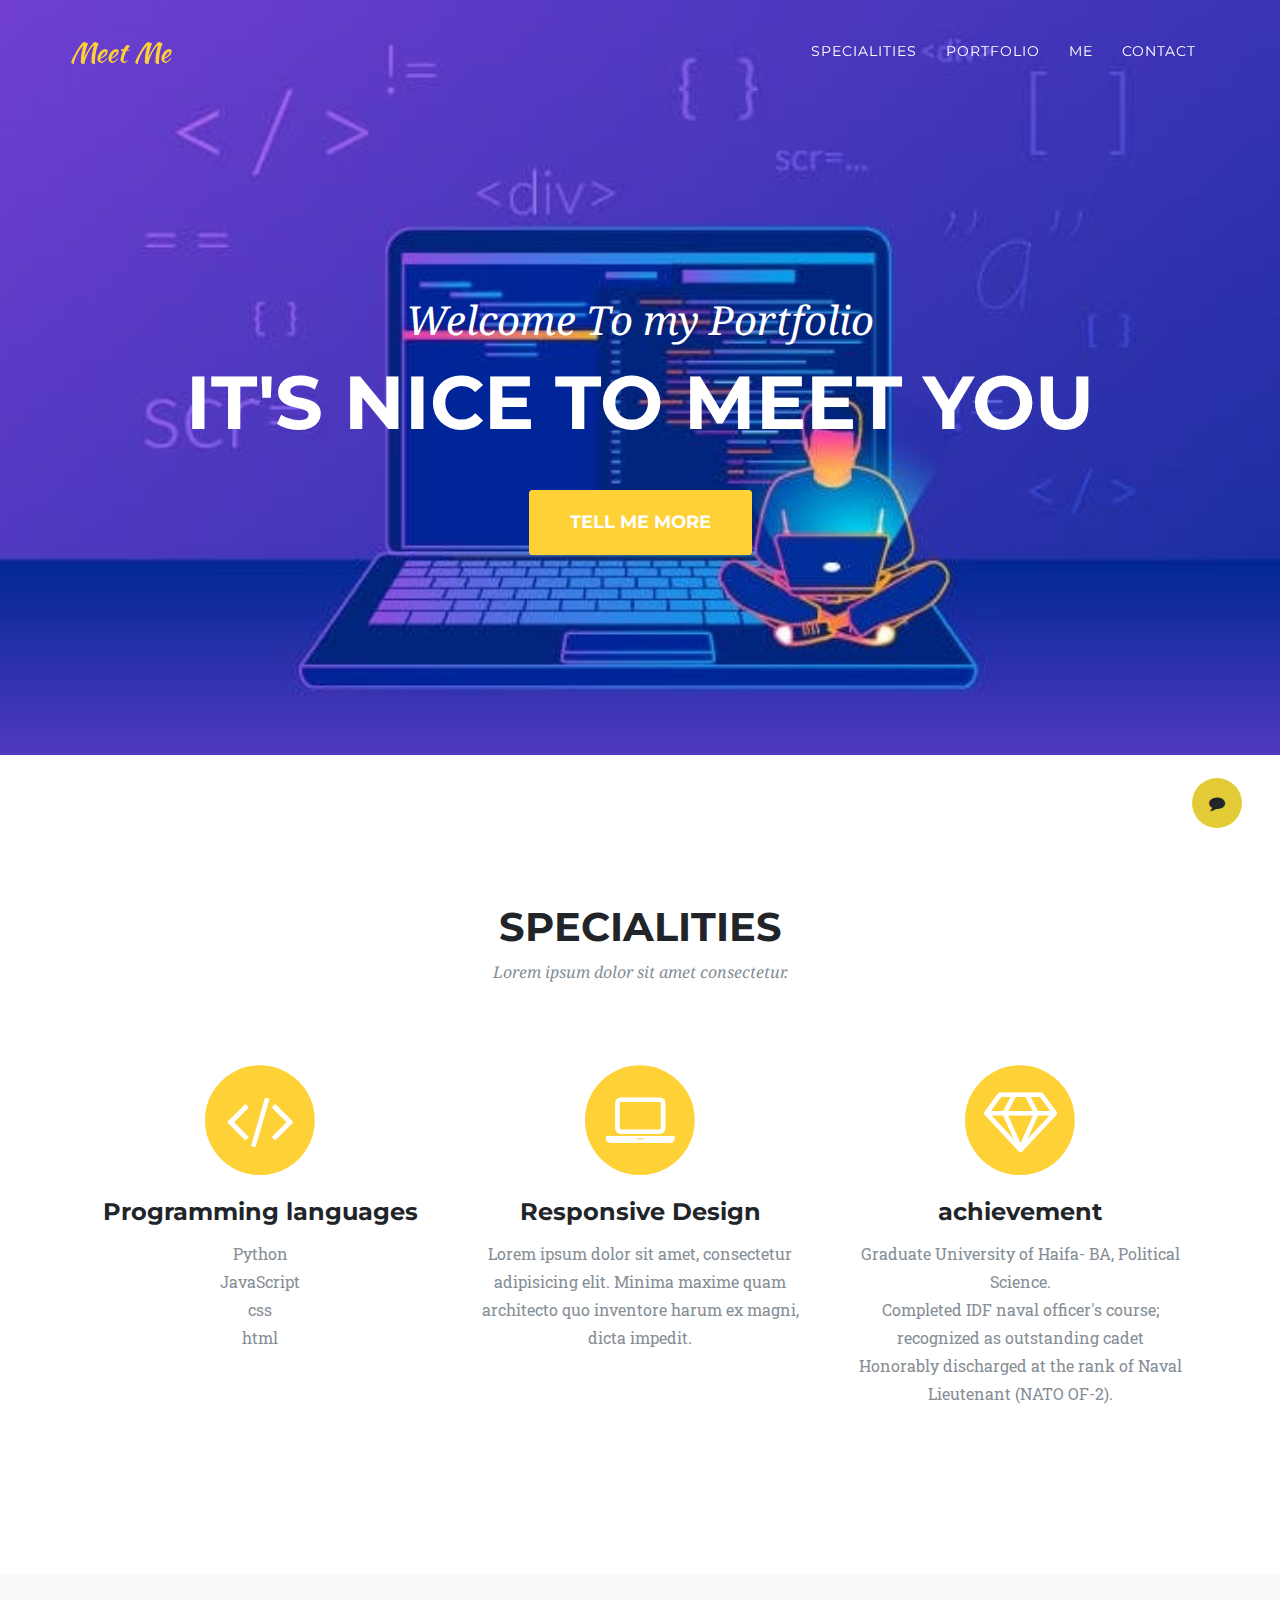
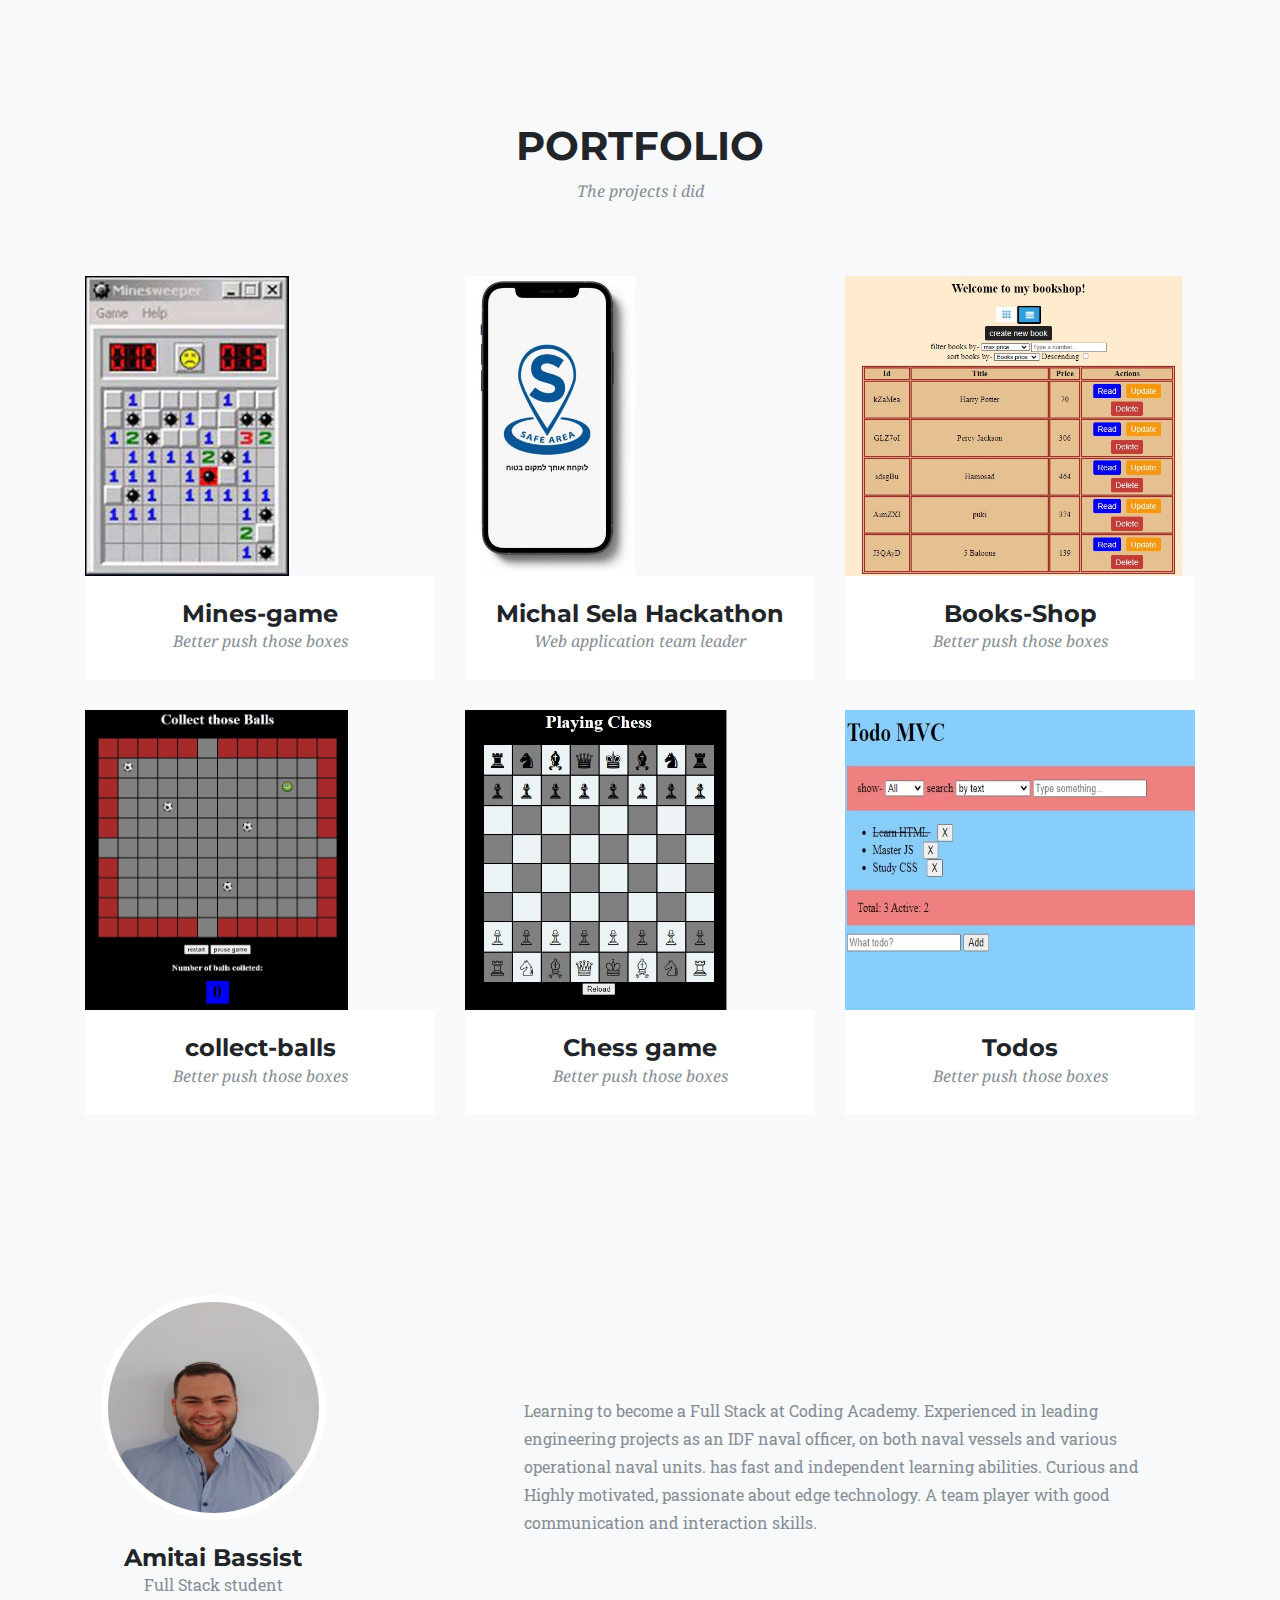
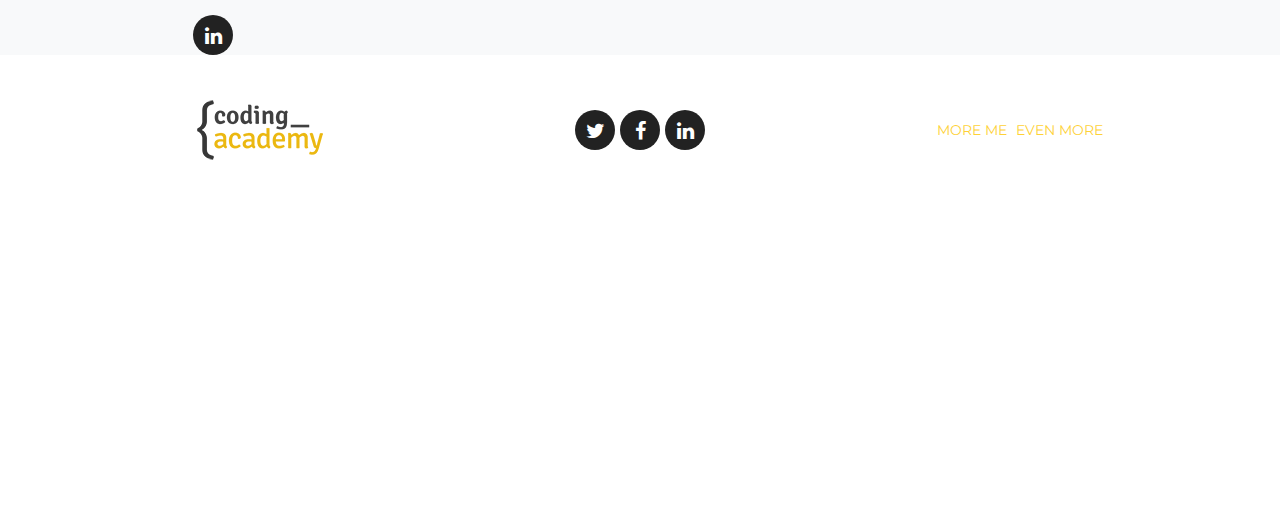
==== commit 7d442c12: "version 1 for show" ====
--- a/index.html
+++ b/index.html
@@ -30,10 +30,18 @@
     <i class="fa fa-comment" aria-hidden="true"></i>
   </div>
   <aside class="offcanvas-aside">
-    <a href="./projects/touchTheNums/index.html"></a>
     <!-- Contact -->
     <section>
       <h4>Contact Me</h4>
+      <form class="connect-me" >
+        <h4>Your E-mail</h4>
+        <input type="text" name="userMail" placeholder="name@example.com" />
+        <h4>Subject</h4>
+        <input type="text" name="subject" placeholder="Type subject here" />
+        <h4>Massage Body</h4>
+        <input type="text" name="message-body" placeholder="Type message text here" />
+        <br><button type="button" class="submit-contact">submit</button>
+    </form>
     </section>
 
   </aside>
@@ -89,12 +97,12 @@
         <div class="col-md-4">
           <span class="fa-stack fa-4x">
             <i class="fa fa-circle fa-stack-2x text-primary"></i>
-            <i class="fa fa-shopping-cart fa-stack-1x fa-inverse"></i>
+            <i class="fa fa-solid fa-code fa-stack-1x fa-inverse"></i>
+            <i class="fa-solid fa-file-code"></i>
           </span>
-          <h4 class="service-heading">E-Commerce</h4>
-          <p class="text-muted">Lorem ipsum dolor sit amet, consectetur adipisicing elit. Minima maxime quam architecto
-            quo inventore harum ex
-            magni, dicta impedit.</p>
+          <h4 class="service-heading">Programming languages</h4>
+          <p class="text-muted">Python<br>JavaScript<br>css<br>html
+          </p>
         </div>
         <div class="col-md-4">
           <span class="fa-stack fa-4x">
@@ -109,12 +117,13 @@
         <div class="col-md-4">
           <span class="fa-stack fa-4x">
             <i class="fa fa-circle fa-stack-2x text-primary"></i>
-            <i class="fa fa-lock fa-stack-1x fa-inverse"></i>
+            <i class="fa fa-diamond fa-stack-1x fa-inverse"></i>
           </span>
-          <h4 class="service-heading">Web Security</h4>
-          <p class="text-muted">Lorem ipsum dolor sit amet, consectetur adipisicing elit. Minima maxime quam architecto
-            quo inventore harum ex
-            magni, dicta impedit.</p>
+          <h4 class="service-heading">achievement</h4>
+          <p class="text-muted">Graduate University of Haifa- BA, Political Science.
+            <br>Completed IDF naval officer's course; recognized as outstanding cadet <br>
+            Honorably discharged at the rank of Naval Lieutenant (NATO OF-2).
+          </p>
         </div>
       </div>
     </div>
@@ -213,24 +222,7 @@
   </footer>
 
   <!-- Portfolio Modals -->
-  <!-- Modal 1 -->
-  <div class="portfolio-modal modal fade" id="portfolioModal1" tabindex="-1" role="dialog" aria-hidden="true">
-  </div>
-  <!-- Modal 2 -->
-  <div class="portfolio-modal modal fade" id="portfolioModal2" tabindex="-1" role="dialog" aria-hidden="true">
-  </div>
-  <!-- Modal 3 -->
-  <div class="portfolio-modal modal fade" id="portfolioModal3" tabindex="-1" role="dialog" aria-hidden="true">
-  </div>
-  <!-- Modal 4 -->
-  <div class="portfolio-modal modal fade" id="portfolioModal4" tabindex="-1" role="dialog" aria-hidden="true">
-  </div>
-  <!-- Modal 5 -->
-  <div class="portfolio-modal modal fade" id="portfolioModal5" tabindex="-1" role="dialog" aria-hidden="true">
-  </div>
-  <!-- Modal 6 -->
-  <div class="portfolio-modal modal fade" id="portfolioModal6" tabindex="-1" role="dialog" aria-hidden="true">
-  </div>
+  <section class="modals"></section>
 
   <!-- Bootstrap core JavaScript -->
   <script src="vendor/jquery/jquery.min.js"></script>
--- a/css/ca-gallery.css
+++ b/css/ca-gallery.css
@@ -109,8 +109,8 @@
         margin-right: 30vw;
     }
     .offcanvas-aside {
-        width: 30vw;
-        right: -30vw;
+        width: 35vw;
+        right: -35vw;
     }
 }
 .offcanvas-aside-open {
@@ -190,7 +190,7 @@
 header.masthead {
     text-align: center;
     color: white;
-    background-image: url("../img/header-bg.jpg");
+    background-image: url("../img/coding-job.jpg");
     background-repeat: no-repeat;
     background-attachment: scroll;
     background-position: center center;
@@ -242,6 +242,9 @@
 .service-heading {
     margin: 15px 0;
     text-transform: none;
+}
+.img-fluid{
+    height: 300px;
 }
 
 #portfolio .portfolio-item {
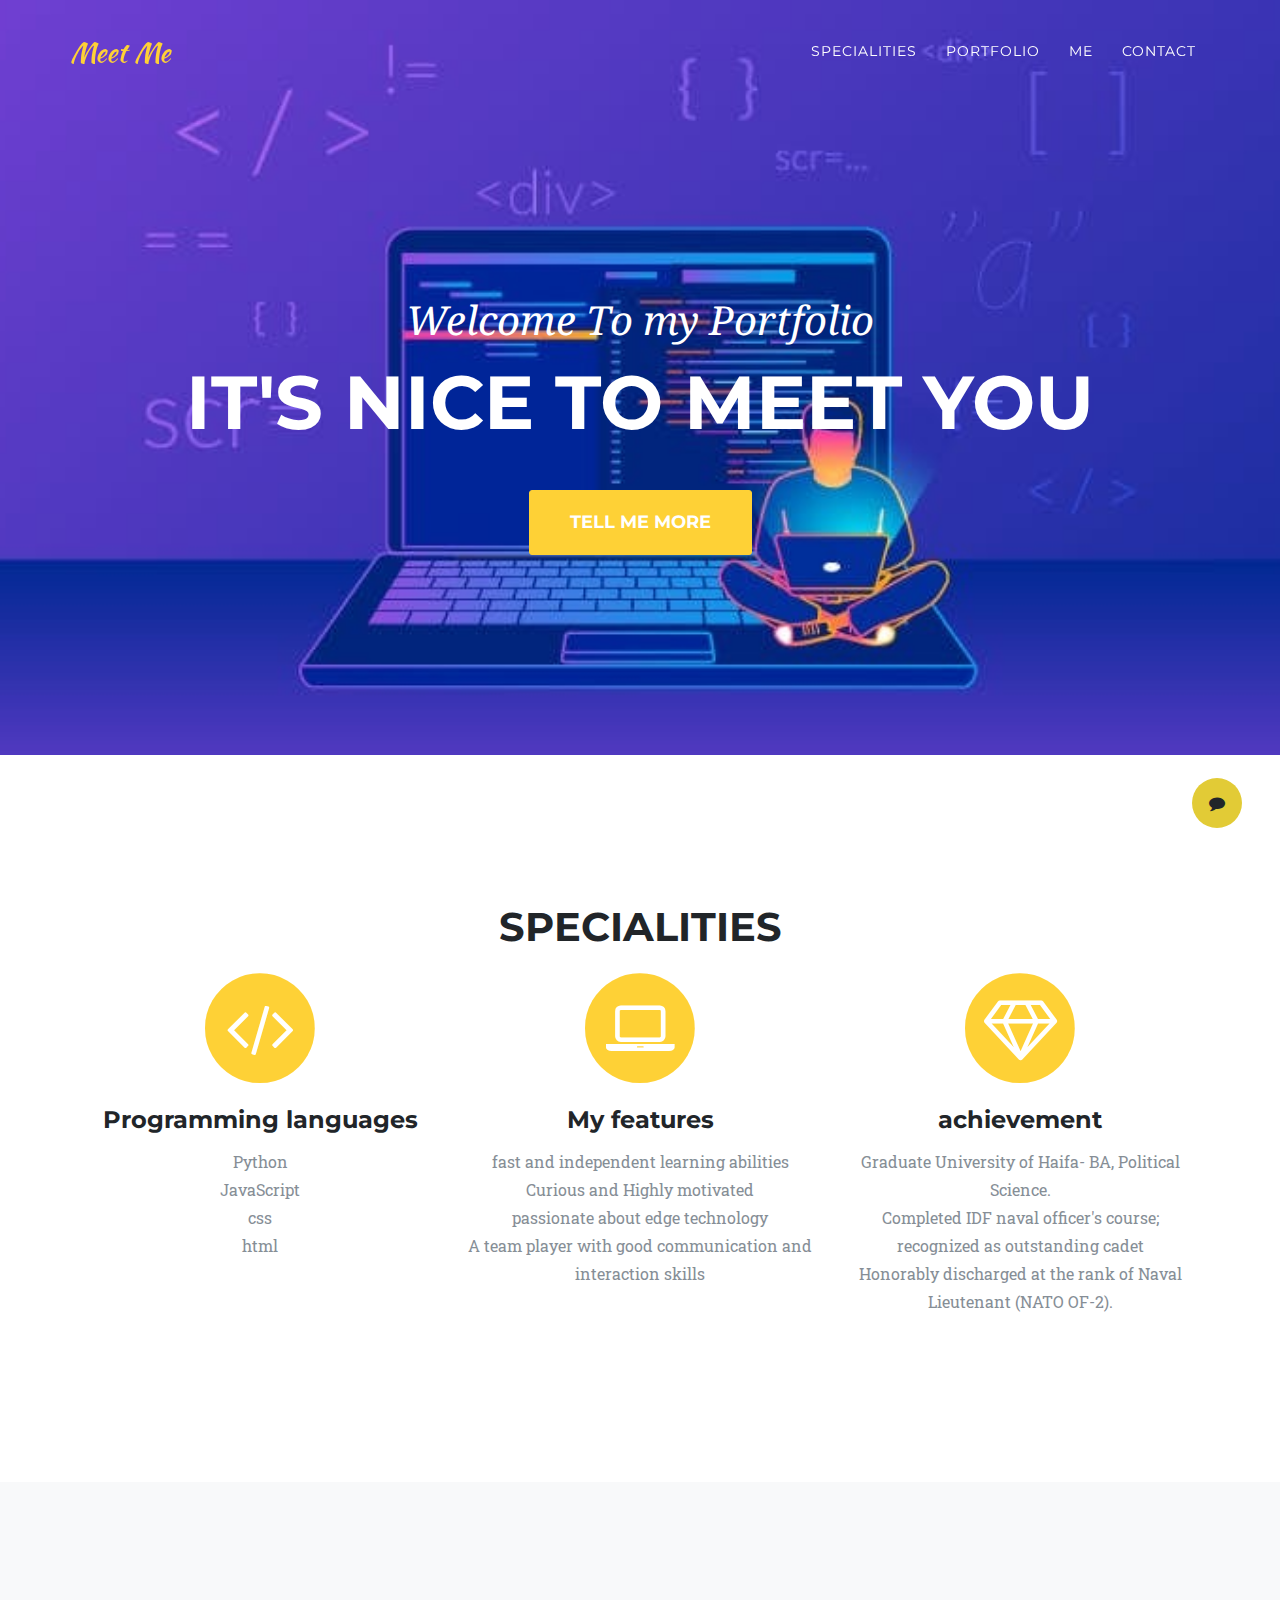
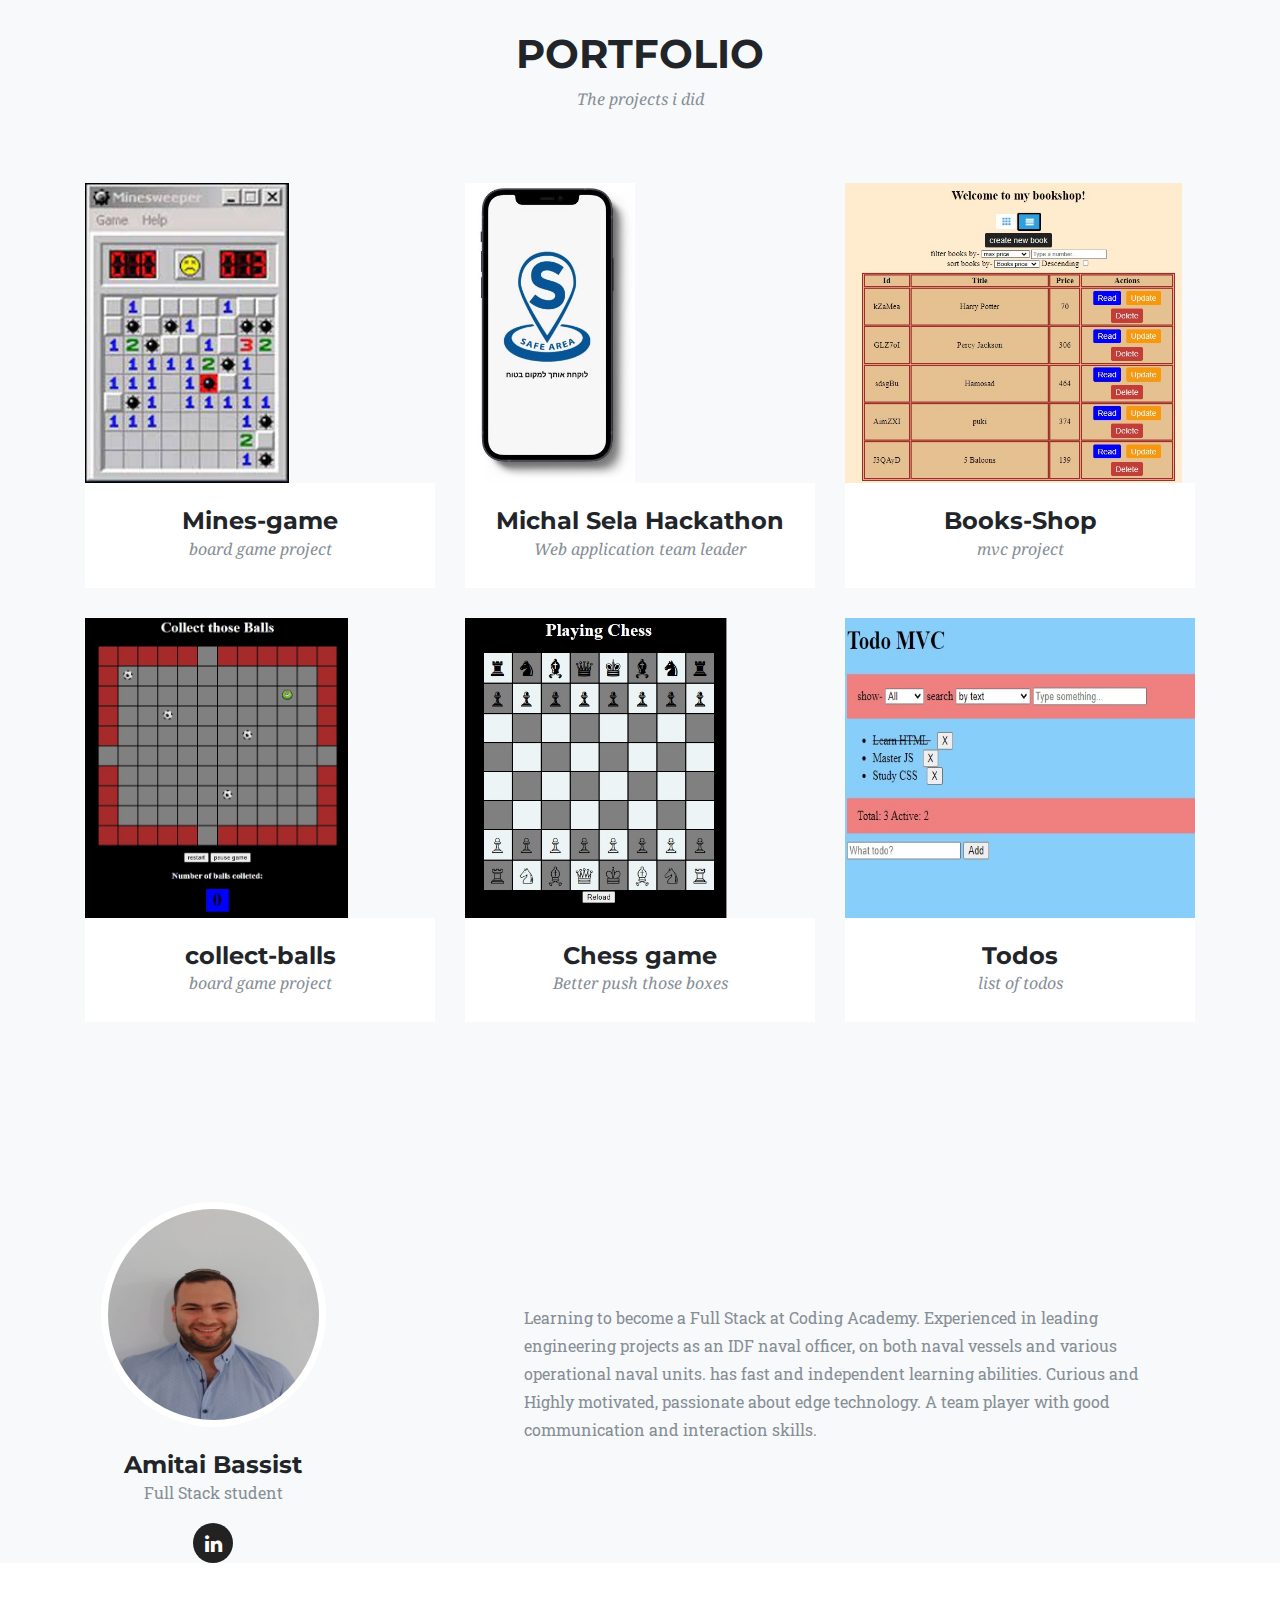
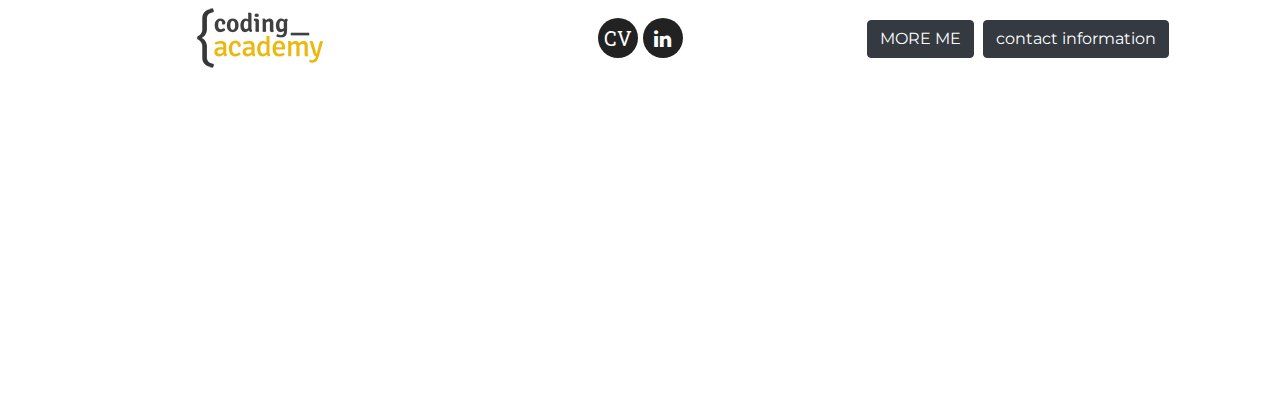
==== commit 89cddb14: "version 1.1" ====
--- a/index.html
+++ b/index.html
@@ -32,15 +32,15 @@
   <aside class="offcanvas-aside">
     <!-- Contact -->
     <section>
-      <h4>Contact Me</h4>
+      <h4 class="m-5">Contact Me</h4>
       <form class="connect-me" >
-        <h4>Your E-mail</h4>
-        <input type="text" name="userMail" placeholder="name@example.com" />
-        <h4>Subject</h4>
-        <input type="text" name="subject" placeholder="Type subject here" />
-        <h4>Massage Body</h4>
-        <input type="text" name="message-body" placeholder="Type message text here" />
-        <br><button type="button" class="submit-contact">submit</button>
+        <h4 class="m-2">Your E-mail:</h4>
+        <input class="m-2" type="text" name="userMail" placeholder="name@example.com" />
+        <h4 class="m-2">Subject:</h4>
+        <input class="m-2" type="text" name="subject" placeholder="Type subject here" />
+        <h4 class="m-2">Massage Body:</h4>
+        <input class="masage-body m-2" type="text" name="message-body" placeholder="Type message text here" />
+        <br><button type="button" class="m-2 btn btn-primary submit-contact">submit</button>
     </form>
     </section>
 
@@ -49,7 +49,7 @@
   <!-- Navigation -->
   <nav class="navbar navbar-expand-lg navbar-dark fixed-top" id="mainNav">
     <div class="container">
-      <a class="navbar-brand js-scroll-trigger" href="#page-top">Meet Me</a>
+      <a class="navbar-brand js-scroll-trigger" title="go to top page" href="#page-top">Meet Me</a>
       <button class="navbar-toggler navbar-toggler-right" type="button" data-toggle="collapse" data-target="#navbarResponsive" aria-controls="navbarResponsive" aria-expanded="false" aria-label="Toggle navigation">
         <i class="fa fa-bars"></i>
       </button>
@@ -90,7 +90,7 @@
       <div class="row">
         <div class="col-lg-12 text-center">
           <h2 class="section-heading">Specialities</h2>
-          <h3 class="section-subheading text-muted">Lorem ipsum dolor sit amet consectetur.</h3>
+          <!-- <h3 class="section-subheading text-muted">Lorem ipsum dolor sit amet consectetur.</h3> -->
         </div>
       </div>
       <div class="row text-center">
@@ -109,10 +109,9 @@
             <i class="fa fa-circle fa-stack-2x text-primary"></i>
             <i class="fa fa-laptop fa-stack-1x fa-inverse"></i>
           </span>
-          <h4 class="service-heading">Responsive Design</h4>
-          <p class="text-muted">Lorem ipsum dolor sit amet, consectetur adipisicing elit. Minima maxime quam architecto
-            quo inventore harum ex
-            magni, dicta impedit.</p>
+          <h4 class="service-heading">My features</h4>
+          <p class="text-muted">fast and independent learning abilities <br>Curious and Highly motivated 
+            <br>passionate about edge technology <br>A team player with good communication and interaction skills</p>
         </div>
         <div class="col-md-4">
           <span class="fa-stack fa-4x">
@@ -190,14 +189,14 @@
         </div>
         <div class="col-md-4 flex-align-center">
           <ul class="list-inline social-buttons flex-align-center">
-            <li class="list-inline-item">
+            <!-- <li class="list-inline-item">
               <a href="#">
                 <i class="fa fa-twitter"></i>
               </a>
-            </li>
-            <li class="list-inline-item flex-align-center">
-              <a href="#">
-                <i class="fa fa-facebook"></i>
+            </li> -->
+            <li class="list-inline-item cv flex-align-center" title="Cv">
+              <a href="/Amitai Bassist 311611487 -CV.pdf">CV
+                <i class="fa fa-list"></i>
               </a>
             </li>
             <li class="list-inline-item">
@@ -210,11 +209,12 @@
         <div class="col-md-4 flex-align-center">
           <ul class="list-inline quicklinks">
             <li class="list-inline-item">
-              <a href="#">More Me</a>
-            </li>
-            <li class="list-inline-item">
-              <a href="#">Even More</a>
-            </li>
+              <a class="btn btn-dark" href="https://blinker.co.il/%D7%A9%D7%A8%D7%95%D7%9F/%D7%A0%D7%AA%D7%A0%D7%99%D7%94/%D7%94%D7%9B%D7%9C-%D7%90%D7%A4%D7%A9%D7%A8%D7%99/76673/">More Me</a>
+            </li>
+            <li class="list-inline-item">
+              <button class="btn btn-dark" onclick="onInfContact()">contact information</button>
+            </li>
+            <div class="inf" style="display: none;">Country: Israel <br> Phone number: 0524508237 <br> E-mail: 131amitaibasi@gmail.com</div>
           </ul>
         </div>
       </div>
--- a/css/ca-gallery.css
+++ b/css/ca-gallery.css
@@ -774,4 +774,9 @@
 .cv-icon{
     width: 5px;
     height: 5px;
+}
+
+.masage-body{
+    height: 15vh;
+    
 }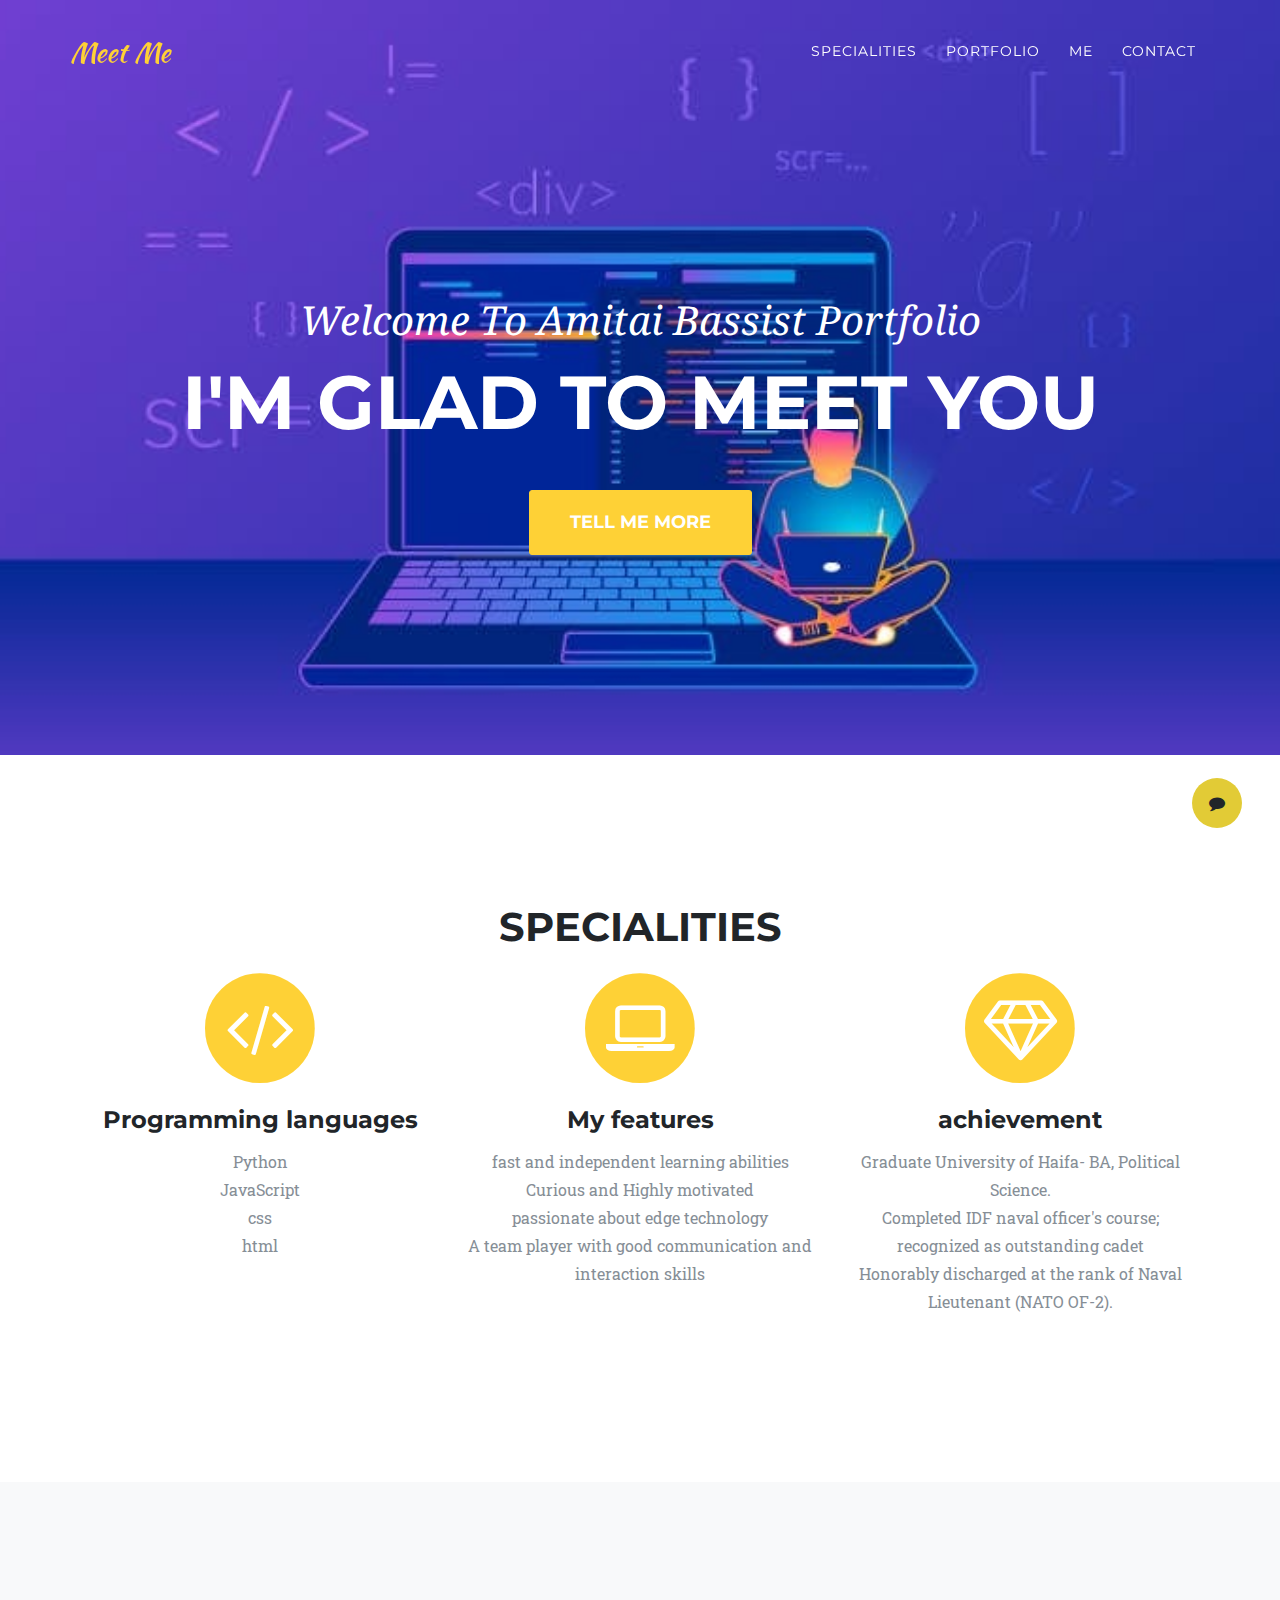
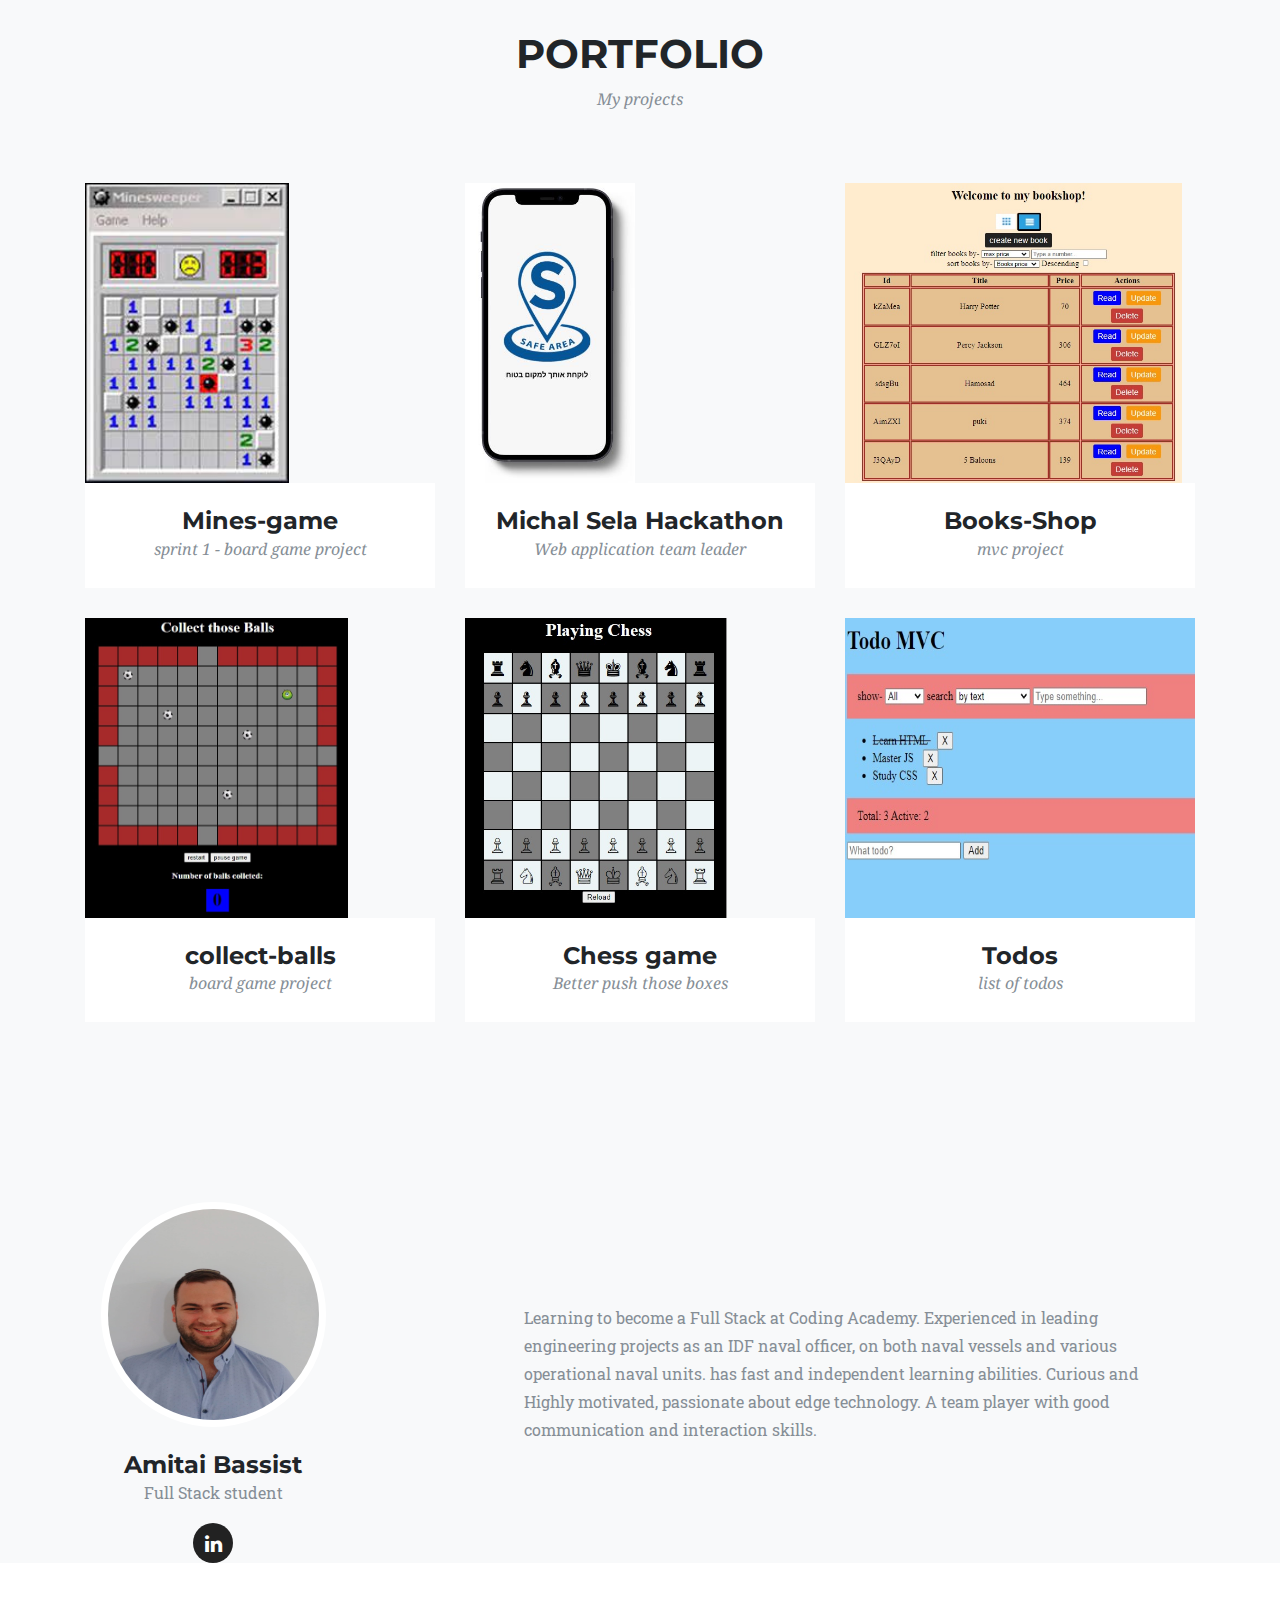
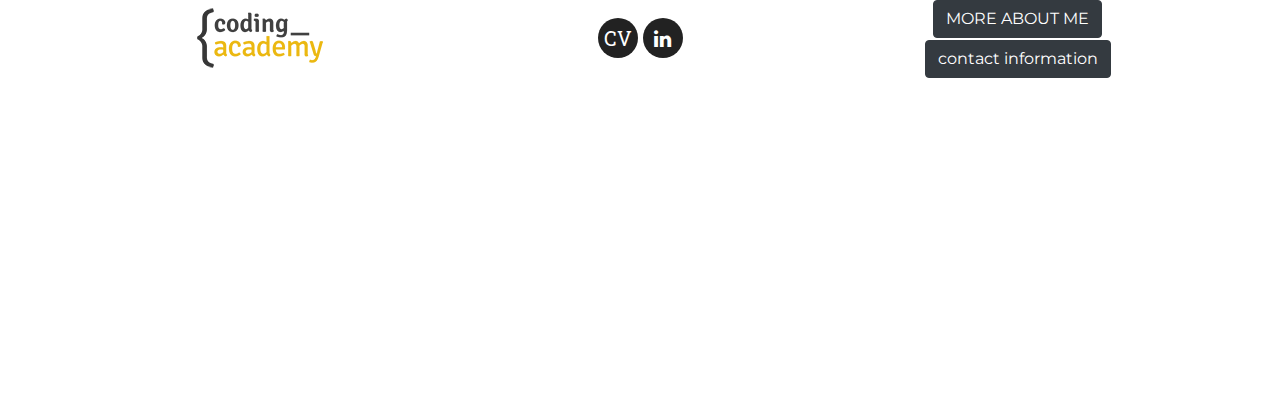
==== commit 33705498: "last version for today- version 2" ====
--- a/index.html
+++ b/index.html
@@ -76,8 +76,8 @@
   <header class="masthead">
     <div class="container">
       <div class="intro-text">
-        <div class="intro-lead-in">Welcome To my Portfolio</div>
-        <div class="intro-heading">It's Nice To Meet You</div>
+        <div class="intro-lead-in">Welcome To Amitai Bassist Portfolio</div>
+        <div class="intro-heading">I'm glad To Meet You</div>
         <a class="btn btn-xl js-scroll-trigger" href="#services">Tell Me More</a>
       </div>
     </div>
@@ -134,7 +134,7 @@
       <div class="row">
         <div class="col-lg-12 text-center">
           <h2 class="section-heading">Portfolio</h2>
-          <h3 class="section-subheading text-muted">The projects i did</h3>
+          <h3 class="section-subheading text-muted">My projects</h3>
         </div>
       </div>
       <div class="row show-proj">
@@ -209,7 +209,7 @@
         <div class="col-md-4 flex-align-center">
           <ul class="list-inline quicklinks">
             <li class="list-inline-item">
-              <a class="btn btn-dark" href="https://blinker.co.il/%D7%A9%D7%A8%D7%95%D7%9F/%D7%A0%D7%AA%D7%A0%D7%99%D7%94/%D7%94%D7%9B%D7%9C-%D7%90%D7%A4%D7%A9%D7%A8%D7%99/76673/">More Me</a>
+              <a class="btn btn-dark" href="https://blinker.co.il/%D7%A9%D7%A8%D7%95%D7%9F/%D7%A0%D7%AA%D7%A0%D7%99%D7%94/%D7%94%D7%9B%D7%9C-%D7%90%D7%A4%D7%A9%D7%A8%D7%99/76673/">More about me</a>
             </li>
             <li class="list-inline-item">
               <button class="btn btn-dark" onclick="onInfContact()">contact information</button>
